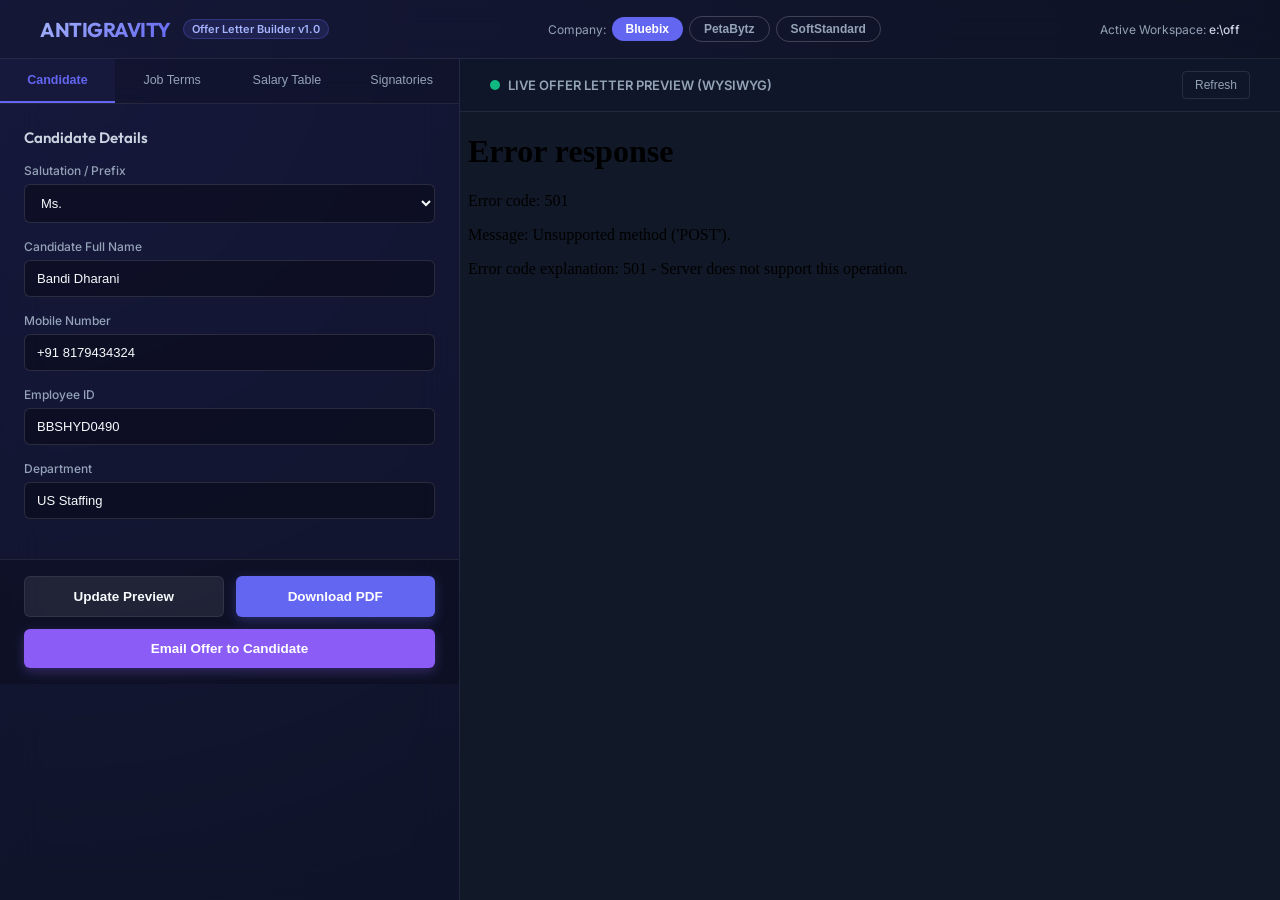
==== templates/index.html @ 95a258df "Initialize project and add Docker setup for WeasyPrint" ====
<!DOCTYPE html>
<html lang="en">
<head>
  <meta charset="UTF-8">
  <meta name="viewport" content="width=device-width, initial-scale=1.0">
  <title>Offer Letter Generator | HR Suite</title>
  <!-- Outfit and Inter Fonts -->
  <link rel="preconnect" href="https://fonts.googleapis.com">
  <link rel="preconnect" href="https://fonts.gstatic.com" crossorigin>
  <link href="https://fonts.googleapis.com/css2?family=Inter:wght@300;400;500;600;700&family=Outfit:wght@400;500;600;700;800&display=swap" rel="stylesheet">
  
  <style>
    :root {
      --bg-gradient: radial-gradient(circle at 0% 0%, #1e1b4b 0%, #090d16 100%);
      --glass-bg: rgba(15, 23, 42, 0.45);
      --glass-border: rgba(255, 255, 255, 0.08);
      --accent: #6366f1;
      --accent-hover: #4f46e5;
      --accent-success: #10b981;
      --text-main: #f8fafc;
      --text-muted: #94a3b8;
      --input-bg: rgba(0, 0, 0, 0.3);
      --input-border: rgba(255, 255, 255, 0.12);
      --input-focus: #818cf8;
    }

    * {
      margin: 0;
      padding: 0;
      box-sizing: border-box;
    }

    body {
      font-family: 'Inter', sans-serif;
      background: var(--bg-gradient);
      color: var(--text-main);
      min-height: 100vh;
      display: flex;
      flex-direction: column;
      overflow-x: hidden;
    }

    /* Scrollbar Styling */
    ::-webkit-scrollbar {
      width: 6px;
      height: 6px;
    }
    ::-webkit-scrollbar-track {
      background: rgba(0, 0, 0, 0.2);
    }
    ::-webkit-scrollbar-thumb {
      background: rgba(255, 255, 255, 0.1);
      border-radius: 4px;
    }
    ::-webkit-scrollbar-thumb:hover {
      background: rgba(255, 255, 255, 0.2);
    }

    header {
      background: rgba(15, 23, 42, 0.6);
      backdrop-filter: blur(12px);
      border-bottom: 1px solid var(--glass-border);
      padding: 16px 40px;
      display: flex;
      justify-content: space-between;
      align-items: center;
      z-index: 10;
    }

    .logo-container {
      display: flex;
      align-items: center;
      gap: 12px;
    }

    .app-title {
      font-family: 'Outfit', sans-serif;
      font-size: 20px;
      font-weight: 700;
      letter-spacing: -0.5px;
      background: linear-gradient(135deg, #a5b4fc 0%, #6366f1 100%);
      -webkit-background-clip: text;
      -webkit-text-fill-color: transparent;
    }

    .badge {
      background: rgba(99, 102, 241, 0.15);
      border: 1px solid rgba(99, 102, 241, 0.3);
      color: #a5b4fc;
      padding: 2px 8px;
      border-radius: 9999px;
      font-size: 11px;
      font-weight: 600;
    }

    .workspace {
      flex: 1;
      display: grid;
      grid-template-columns: 460px 1fr;
      height: calc(100vh - 65px);
      overflow: hidden;
    }

    /* Sidebar controls */
    .sidebar {
      background: var(--glass-bg);
      backdrop-filter: blur(20px);
      border-right: 1px solid var(--glass-border);
      display: flex;
      flex-direction: column;
      height: 100%;
      overflow: hidden;
    }

    .tabs-header {
      display: flex;
      border-bottom: 1px solid var(--glass-border);
      background: rgba(0, 0, 0, 0.15);
    }

    .tab-btn {
      flex: 1;
      background: transparent;
      border: none;
      color: var(--text-muted);
      padding: 14px 8px;
      font-size: 12.5px;
      font-weight: 500;
      cursor: pointer;
      transition: all 0.2s ease;
      text-align: center;
      border-bottom: 2px solid transparent;
    }

    .tab-btn:hover {
      color: var(--text-main);
      background: rgba(255, 255, 255, 0.02);
    }

    .tab-btn.active {
      color: var(--accent);
      border-bottom-color: var(--accent);
      font-weight: 600;
      background: rgba(99, 102, 241, 0.05);
    }

    .form-container {
      flex: 1;
      overflow-y: auto;
      padding: 24px;
    }

    .tab-pane {
      display: none;
      animation: fadeIn 0.3s ease;
    }

    .tab-pane.active {
      display: block;
    }

    @keyframes fadeIn {
      from { opacity: 0; transform: translateY(4px); }
      to { opacity: 1; transform: translateY(0); }
    }

    .form-section-title {
      font-family: 'Outfit', sans-serif;
      font-size: 15px;
      font-weight: 600;
      margin-bottom: 16px;
      color: #cbd5e1;
      display: flex;
      justify-content: space-between;
      align-items: center;
    }

    .grid-2 {
      display: grid;
      grid-template-columns: 1fr 1fr;
      gap: 16px;
    }

    .form-group {
      margin-bottom: 16px;
    }

    .form-group.full-width {
      grid-column: span 2;
    }

    label {
      display: block;
      font-size: 12px;
      font-weight: 500;
      color: var(--text-muted);
      margin-bottom: 6px;
    }

    input[type="text"],
    input[type="number"],
    input[type="date"],
    select,
    textarea {
      width: 100%;
      background: var(--input-bg);
      border: 1px solid var(--input-border);
      border-radius: 6px;
      color: var(--text-main);
      padding: 10px 12px;
      font-size: 13px;
      outline: none;
      transition: all 0.2s ease;
    }

    input:focus,
    select:focus,
    textarea:focus {
      border-color: var(--input-focus);
      box-shadow: 0 0 0 3px rgba(99, 102, 241, 0.2);
    }

    input[readonly],
    select[readonly] {
      opacity: 0.6;
      cursor: not-allowed;
      background: rgba(0, 0, 0, 0.45);
    }

    /* Switch toggle styles */
    .switch-container {
      display: flex;
      align-items: center;
      gap: 8px;
      cursor: pointer;
    }

    .switch {
      position: relative;
      display: inline-block;
      width: 38px;
      height: 20px;
    }

    .switch input {
      opacity: 0;
      width: 0;
      height: 0;
    }

    .slider {
      position: absolute;
      cursor: pointer;
      top: 0; left: 0; right: 0; bottom: 0;
      background-color: rgba(255, 255, 255, 0.15);
      transition: .4s;
      border-radius: 34px;
    }

    .slider:before {
      position: absolute;
      content: "";
      height: 14px;
      width: 14px;
      left: 3px;
      bottom: 3px;
      background-color: white;
      transition: .4s;
      border-radius: 50%;
    }

    input:checked + .slider {
      background-color: var(--accent);
    }

    input:checked + .slider:before {
      transform: translateX(18px);
    }

    .switch-label {
      font-size: 12px;
      font-weight: 500;
      color: var(--text-muted);
    }

    /* File upload design */
    .file-input-wrapper {
      position: relative;
      margin-top: 4px;
    }

    .file-input-label {
      display: flex;
      align-items: center;
      justify-content: center;
      gap: 8px;
      background: rgba(255, 255, 255, 0.05);
      border: 1px dashed var(--input-border);
      border-radius: 6px;
      padding: 10px;
      font-size: 12px;
      color: var(--text-muted);
      cursor: pointer;
      transition: all 0.2s ease;
    }

    .file-input-label:hover {
      background: rgba(255, 255, 255, 0.08);
      color: var(--text-main);
    }

    .file-input-wrapper input[type="file"] {
      position: absolute;
      left: 0;
      top: 0;
      opacity: 0;
      width: 100%;
      height: 100%;
      cursor: pointer;
    }

    /* Sidebar Footer Action Panel */
    .sidebar-actions {
      border-top: 1px solid var(--glass-border);
      padding: 16px 24px;
      background: rgba(0, 0, 0, 0.2);
      display: grid;
      grid-template-columns: 1fr 1fr;
      gap: 12px;
    }

    .btn {
      display: inline-flex;
      align-items: center;
      justify-content: center;
      gap: 8px;
      font-size: 13.5px;
      font-weight: 600;
      padding: 12px 16px;
      border-radius: 6px;
      border: none;
      cursor: pointer;
      transition: all 0.2s ease;
      width: 100%;
    }

    .btn-primary {
      background: var(--accent);
      color: #ffffff;
      box-shadow: 0 4px 12px rgba(99, 102, 241, 0.3);
    }

    .btn-primary:hover {
      background: var(--accent-hover);
    }

    .btn-secondary {
      background: rgba(255, 255, 255, 0.08);
      border: 1px solid var(--glass-border);
      color: var(--text-main);
    }

    .btn-secondary:hover {
      background: rgba(255, 255, 255, 0.15);
    }

    .btn-full {
      grid-column: span 2;
    }

    /* Preview Panel */
    .preview-panel {
      display: flex;
      flex-direction: column;
      height: 100%;
      background: #0f172a;
    }

    .preview-toolbar {
      background: rgba(15, 23, 42, 0.8);
      backdrop-filter: blur(8px);
      border-bottom: 1px solid var(--glass-border);
      padding: 12px 30px;
      display: flex;
      justify-content: space-between;
      align-items: center;
    }

    .toolbar-title {
      font-size: 13px;
      font-weight: 600;
      color: var(--text-muted);
      display: flex;
      align-items: center;
      gap: 8px;
    }

    .toolbar-actions {
      display: flex;
      gap: 12px;
    }

    .toolbar-btn {
      background: transparent;
      border: 1px solid rgba(255, 255, 255, 0.1);
      color: var(--text-muted);
      padding: 6px 12px;
      border-radius: 4px;
      font-size: 12px;
      cursor: pointer;
      transition: all 0.2s ease;
      display: inline-flex;
      align-items: center;
      gap: 6px;
    }

    .toolbar-btn:hover {
      color: var(--text-main);
      border-color: rgba(255, 255, 255, 0.25);
      background: rgba(255, 255, 255, 0.03);
    }

    .preview-iframe-container {
      flex: 1;
      position: relative;
      background: #111827;
      overflow: hidden;
    }

    #preview-iframe {
      width: 100%;
      height: 100%;
      border: none;
    }

    /* Modal styles */
    .modal {
      position: fixed;
      top: 0; left: 0; right: 0; bottom: 0;
      background: rgba(0, 0, 0, 0.7);
      backdrop-filter: blur(8px);
      display: flex;
      align-items: center;
      justify-content: center;
      z-index: 100;
      opacity: 0;
      pointer-events: none;
      transition: all 0.3s ease;
    }

    .modal.active {
      opacity: 1;
      pointer-events: auto;
    }

    .modal-card {
      background: #1e293b;
      border: 1px solid var(--glass-border);
      border-radius: 12px;
      width: 440px;
      padding: 28px;
      box-shadow: 0 20px 40px rgba(0,0,0,0.5);
      transform: scale(0.9);
      transition: all 0.3s ease;
    }

    .modal.active .modal-card {
      transform: scale(1);
    }

    .modal-title {
      font-family: 'Outfit', sans-serif;
      font-size: 18px;
      font-weight: 700;
      margin-bottom: 8px;
    }

    .modal-desc {
      font-size: 13px;
      color: var(--text-muted);
      margin-bottom: 20px;
      line-height: 1.4;
    }

    .modal-btn-row {
      display: flex;
      justify-content: flex-end;
      gap: 12px;
      margin-top: 24px;
    }

    .spinner {
      border: 2px solid rgba(255,255,255,0.1);
      border-top-color: var(--accent);
      border-radius: 50%;
      width: 16px;
      height: 16px;
      animation: spin 0.8s linear infinite;
      display: inline-block;
    }

    @keyframes spin {
      to { transform: rotate(360deg); }
    }
  </style>
</head>
<body>

  <header>
    <div class="logo-container">
      <span class="app-title">ANTIGRAVITY</span>
      <span class="badge">Offer Letter Builder v1.0</span>
    </div>
    <!-- Company Switcher -->
    <div style="display:flex; align-items:center; gap:6px;">
      <span style="font-size:12px; color:var(--text-muted);">Company:</span>
      <button id="btn-bluebix" onclick="switchCompany('bluebix')" style="font-size:12px; font-weight:600; padding:5px 14px; border-radius:20px; border:none; cursor:pointer; background:var(--accent); color:#fff;">Bluebix</button>
      <button id="btn-petabytz" onclick="switchCompany('petabytz')" style="font-size:12px; font-weight:600; padding:5px 14px; border-radius:20px; border:1px solid rgba(255,255,255,0.2); cursor:pointer; background:transparent; color:var(--text-muted);">PetaBytz</button>
      <button id="btn-softstandard" onclick="switchCompany('softstandard')" style="font-size:12px; font-weight:600; padding:5px 14px; border-radius:20px; border:1px solid rgba(255,255,255,0.2); cursor:pointer; background:transparent; color:var(--text-muted);">SoftStandard</button>
    </div>
    <div style="font-size: 12px; color: var(--text-muted);">
      Active Workspace: <span style="color: #cbd5e1; font-weight: 500;">e:\off</span>
    </div>
  </header>

  <div class="workspace">
    
    <!-- Sidebar -->
    <div class="sidebar">
      <div class="tabs-header">
        <button class="tab-btn active" onclick="switchTab('tab-candidate')">Candidate</button>
        <button class="tab-btn" onclick="switchTab('tab-terms')">Job Terms</button>
        <button class="tab-btn" onclick="switchTab('tab-salary')">Salary Table</button>
        <button class="tab-btn" onclick="switchTab('tab-sign')">Signatories</button>
      </div>

      <!-- Hidden Form for Preview generation -->
      <form id="offer-form" action="/preview" method="POST" target="preview-iframe" enctype="multipart/form-data">
        <!-- Hidden: which company template to use -->
        <input type="hidden" id="company_template" name="company_template" value="bluebix">
        
        <div class="form-container">
          
          <!-- TAB 1: CANDIDATE -->
          <div class="tab-pane active" id="tab-candidate">
            <h3 class="form-section-title">Candidate Details</h3>
            <div class="form-group">
              <label for="candidate_prefix">Salutation / Prefix</label>
              <select id="candidate_prefix" name="candidate_prefix">
                <option value="Ms.">Ms.</option>
                <option value="MR.">MR.</option>
                <option value="Mrs.">Mrs.</option>
                <option value="Dr.">Dr.</option>
              </select>
            </div>
            <div class="form-group">
              <label for="candidate_name">Candidate Full Name</label>
              <input type="text" id="candidate_name" name="candidate_name" value="Bandi Dharani" required>
            </div>
            <div class="form-group">
              <label for="mobile_number">Mobile Number</label>
              <input type="text" id="mobile_number" name="mobile_number" value="+91 8179434324" required>
            </div>
            <div class="form-group">
              <label for="employee_id">Employee ID</label>
              <input type="text" id="employee_id" name="employee_id" value="BBSHYD0490" required>
            </div>
            <div class="form-group">
              <label for="department">Department</label>
              <input type="text" id="department" name="department" value="US Staffing" required>
            </div>
          </div>

          <!-- TAB 2: TERMS -->
          <div class="tab-pane" id="tab-terms">
            <h3 class="form-section-title">Job & Offer Terms</h3>
            <div class="grid-2">
              <div class="form-group">
                <label for="offer_date">Offer Letter Date</label>
                <input type="text" id="offer_date" name="offer_date" value="26 February 2026">
              </div>
              <div class="form-group">
                <label for="joining_date">Date of Joining (DOJ)</label>
                <input type="text" id="joining_date" name="joining_date" value="16-02-2026">
              </div>
            </div>
            <div class="form-group">
              <label for="company_name">Company Entity Name</label>
              <input type="text" id="company_name" name="company_name" value="BLUEBIX SOLUTIONS INC">
            </div>
            <div class="form-group">
              <label for="job_title">Designation / Job Title</label>
              <input type="text" id="job_title" name="job_title" value="Recruiter">
            </div>
            <div class="grid-2">
              <div class="form-group">
                <label for="reporting_time">Reporting Time</label>
                <input type="text" id="reporting_time" name="reporting_time" value="6:00 PM">
              </div>
              <div class="form-group">
                <label for="probation_period">Probation Period</label>
                <input type="text" id="probation_period" name="probation_period" value="three months (3)">
              </div>
            </div>
            <div class="form-group">
              <label for="reporting_manager">Reporting Manager</label>
              <input type="text" id="reporting_manager" name="reporting_manager" value="David Felix (Operations Manager)">
            </div>
            <div class="form-group">
              <label for="work_shift">Working Shift</label>
              <input type="text" id="work_shift" name="work_shift" value="6:30 PM to 3:30 AM IST">
            </div>
            <div class="grid-2">
              <div class="form-group">
                <label for="probation_notice_period">Probation Notice</label>
                <input type="text" id="probation_notice_period" name="probation_notice_period" value="15 days">
              </div>
              <div class="form-group">
                <label for="notice_period">Regular Notice Period</label>
                <input type="text" id="notice_period" name="notice_period" value="30 days">
              </div>
            </div>
          </div>

          <!-- TAB 3: SALARY -->
          <div class="tab-pane" id="tab-salary">
            <div class="form-section-title">
              <span>Salary Breakdown</span>
              <label class="switch-container">
                <div class="switch">
                  <input type="checkbox" id="auto_calc" checked>
                  <span class="slider"></span>
                </div>
                <span class="switch-label">Auto Calculate</span>
              </label>
            </div>
            
            <div class="grid-2">
              <div class="form-group">
                <label for="annual_ctc_input">Annual CTC (INR)</label>
                <input type="text" id="annual_ctc_input" value="3,60,000" oninput="handleCTCChange(this)">
                <input type="hidden" id="annual_ctc" name="annual_ctc" value="3,60,000">
              </div>
              <div class="form-group">
                <label for="annual_ctc_words">CTC in Words</label>
                <input type="text" id="annual_ctc_words" name="annual_ctc_words" value="Three Lakhs Sixty Thousand Indian Rupees">
              </div>
            </div>

            <!-- Detailed component fields -->
            <div class="grid-2" style="border-top: 1px solid rgba(255,255,255,0.05); padding-top: 12px;">
              <div class="form-group">
                <label>Basic (Monthly)</label>
                <input type="text" id="basic_monthly" name="basic_monthly" value="15,000" class="calc-field">
              </div>
              <div class="form-group">
                <label>Basic (Annual)</label>
                <input type="text" id="basic_annual" name="basic_annual" value="1,80,000" class="calc-field">
              </div>
            </div>

            <div class="grid-2">
              <div class="form-group">
                <label>HRA (Monthly)</label>
                <input type="text" id="hra_monthly" name="hra_monthly" value="6,000" class="calc-field">
              </div>
              <div class="form-group">
                <label>HRA (Annual)</label>
                <input type="text" id="hra_annual" name="hra_annual" value="72,000" class="calc-field">
              </div>
            </div>

            <div class="grid-2">
              <div class="form-group">
                <label>Conveyance (Monthly)</label>
                <input type="text" id="conveyance_monthly" name="conveyance_monthly" value="6,000" class="calc-field">
              </div>
              <div class="form-group">
                <label>Conveyance (Annual)</label>
                <input type="text" id="conveyance_annual" name="conveyance_annual" value="72,000" class="calc-field">
              </div>
            </div>

            <div class="grid-2">
              <div class="form-group">
                <label>Special Allowance (Monthly)</label>
                <input type="text" id="special_allowance_monthly" name="special_allowance_monthly" value="3,000" class="calc-field">
              </div>
              <div class="form-group">
                <label>Special Allowance (Annual)</label>
                <input type="text" id="special_allowance_annual" name="special_allowance_annual" value="36,000" class="calc-field">
              </div>
            </div>

            <div class="grid-2" style="border-top: 1px solid rgba(255,255,255,0.05); padding-top: 12px;">
              <div class="form-group">
                <label class="bold">Gross Salary (Monthly)</label>
                <input type="text" id="gross_monthly" name="gross_monthly" value="30,000" class="calc-field">
              </div>
              <div class="form-group">
                <label class="bold">Gross Salary (Annual)</label>
                <input type="text" id="gross_annual" name="gross_annual" value="3,60,000" class="calc-field">
              </div>
            </div>

            <div class="grid-2">
              <div class="form-group">
                <label>Employer PF (Monthly)</label>
                <input type="text" id="employer_pf_monthly" name="employer_pf_monthly" value="0.00" class="calc-field">
              </div>
              <div class="form-group">
                <label>Employer PF (Annual)</label>
                <input type="text" id="employer_pf_annual" name="employer_pf_annual" value="0" class="calc-field">
              </div>
            </div>

            <div class="grid-2">
              <div class="form-group">
                <label>Total A (Monthly)</label>
                <input type="text" id="total_a_monthly" name="total_a_monthly" value="0" class="calc-field">
              </div>
              <div class="form-group">
                <label>Total A (Annual)</label>
                <input type="text" id="total_a_annual" name="total_a_annual" value="0" class="calc-field">
              </div>
            </div>

            <div class="grid-2" style="border-top: 1px solid rgba(255,255,255,0.05); padding-top: 12px;">
              <div class="form-group">
                <label class="bold">CTC Monthly</label>
                <input type="text" id="ctc_monthly" name="ctc_monthly" value="30,000" class="calc-field">
              </div>
              <div class="form-group">
                <label class="bold">CTC Annual</label>
                <input type="text" id="ctc_annual" name="ctc_annual" value="3,60,000" class="calc-field">
              </div>
            </div>

            <div class="grid-2" style="border-top: 1px solid rgba(255,255,255,0.05); padding-top: 12px;">
              <div class="form-group">
                <label>Employee PF (Monthly)</label>
                <input type="text" id="employee_pf_monthly" name="employee_pf_monthly" value="0.00">
              </div>
              <div class="form-group">
                <label>Employee PF (Annual)</label>
                <input type="text" id="employee_pf_annual" name="employee_pf_annual" value="0" class="calc-field">
              </div>
            </div>

            <div class="grid-2">
              <div class="form-group">
                <label>Professional Tax (Monthly)</label>
                <input type="text" id="professional_tax_monthly" name="professional_tax_monthly" value="200">
              </div>
              <div class="form-group">
                <label>Professional Tax (Annual)</label>
                <input type="text" id="professional_tax_annual" name="professional_tax_annual" value="2,400" class="calc-field">
              </div>
            </div>

            <div class="grid-2">
              <div class="form-group">
                <label>Total B (Monthly)</label>
                <input type="text" id="total_b_monthly" name="total_b_monthly" value="2000" class="calc-field">
              </div>
              <div class="form-group">
                <label>Total B (Annual)</label>
                <input type="text" id="total_b_annual" name="total_b_annual" value="24,000" class="calc-field">
              </div>
            </div>

            <div class="grid-2" style="border-top: 1px solid rgba(255,255,255,0.05); padding-top: 12px;">
              <div class="form-group">
                <label>Total Deductions (Monthly)</label>
                <input type="text" id="total_deductions_monthly" name="total_deductions_monthly" value="2,000" class="calc-field">
              </div>
              <div class="form-group">
                <label>Total Deductions (Annual)</label>
                <input type="text" id="total_deductions_annual" name="total_deductions_annual" value="24000" class="calc-field">
              </div>
            </div>

            <div class="grid-2" style="border-top: 1px solid rgba(255,255,255,0.05); padding-top: 12px;">
              <div class="form-group">
                <label class="bold">Net Salary (Monthly)</label>
                <input type="text" id="net_salary_monthly" name="net_salary_monthly" value="28,000" class="calc-field">
              </div>
              <div class="form-group">
                <label class="bold">Net Salary (Annual)</label>
                <input type="text" id="net_salary_annual" name="net_salary_annual" value="3,36,000" class="calc-field">
              </div>
            </div>

          </div>

          <!-- TAB 4: SIGNATORIES -->
          <div class="tab-pane" id="tab-sign">
            <h3 class="form-section-title">Authorized Signatories</h3>
            
            <div class="form-group">
              <label for="ceo_name">CEO / Founder Name</label>
              <input type="text" id="ceo_name" name="ceo_name" value="Sanjay Kumar">
            </div>
            
            <div class="form-group">
              <label>CEO Signature Image</label>
              <div class="file-input-wrapper">
                <div class="file-input-label" id="label-sig-ceo">
                  <span>Upload Custom Signature (PNG)</span>
                </div>
                <input type="file" name="sig_ceo_upload" id="sig_ceo_upload" accept="image/png" onchange="updateFileName(this, 'label-sig-ceo')">
              </div>
              <input type="hidden" name="sig_ceo_path" value="static/images/sig_ceo.png">
            </div>

            <div style="height: 16px;"></div>

            <div class="form-group">
              <label for="hr_name">HR Manager Name</label>
              <input type="text" id="hr_name" name="hr_name" value="Askani David Raj">
            </div>
            
            <div class="form-group">
              <label>HR Signature Image</label>
              <div class="file-input-wrapper">
                <div class="file-input-label" id="label-sig-hr">
                  <span>Upload Custom Signature (PNG)</span>
                </div>
                <input type="file" name="sig_hr_upload" id="sig_hr_upload" accept="image/png" onchange="updateFileName(this, 'label-sig-hr')">
              </div>
              <input type="hidden" name="sig_hr_path" value="static/images/sig_hr.png">
            </div>
          </div>

          <!-- ========== PETABYTZ PANES (hidden by default) ========== -->

          <!-- PBT TAB 1: CANDIDATE -->
          <div class="tab-pane" id="pbt-tab-candidate" style="display:none;">
            <h3 class="form-section-title">Candidate Details</h3>
            <div class="form-group">
              <label for="pbt_candidate_name">Candidate Full Name</label>
              <input type="text" id="pbt_candidate_name" name="pbt_candidate_name" value="Gampa Usha">
            </div>
            <div class="form-group">
              <label for="pbt_mobile_number">Mobile Number</label>
              <input type="text" id="pbt_mobile_number" name="pbt_mobile_number" value="8008809895">
            </div>
            <div class="form-group">
              <label for="pbt_candidate_location">Location</label>
              <input type="text" id="pbt_candidate_location" name="pbt_candidate_location" value="Hyderabad, Telangana">
            </div>
            <div class="form-group">
              <label for="pbt_employee_id">Employee ID</label>
              <input type="text" id="pbt_employee_id" name="pbt_employee_id" value="PBTHYD0302">
            </div>
            <div class="form-group">
              <label for="pbt_department">Department</label>
              <input type="text" id="pbt_department" name="pbt_department" value="Sales &amp; Marketing">
            </div>
          </div>

          <!-- PBT TAB 2: TERMS -->
          <div class="tab-pane" id="pbt-tab-terms" style="display:none;">
            <h3 class="form-section-title">Job &amp; Offer Terms</h3>
            <div class="grid-2">
              <div class="form-group">
                <label for="pbt_offer_date">Offer Letter Date</label>
                <input type="text" id="pbt_offer_date" name="pbt_offer_date" value="28-October-2025">
              </div>
              <div class="form-group">
                <label for="pbt_joining_date">Date of Joining</label>
                <input type="text" id="pbt_joining_date" name="pbt_joining_date" value="Wednesday, 06th October 2025">
              </div>
            </div>
            <div class="form-group">
              <label for="pbt_job_title">Designation / Job Title</label>
              <input type="text" id="pbt_job_title" name="pbt_job_title" value="Business Development Executive- IT Sales">
            </div>
            <div class="form-group">
              <label for="pbt_work_shift">Working Shift Hours</label>
              <input type="text" id="pbt_work_shift" name="pbt_work_shift" value="09:00 AM to 06:00 PM">
            </div>
            <div class="grid-2">
              <div class="form-group">
                <label for="pbt_probation_period">Probation Period</label>
                <input type="text" id="pbt_probation_period" name="pbt_probation_period" value="three months">
              </div>
              <div class="form-group">
                <label for="pbt_notice_period">Notice Period</label>
                <input type="text" id="pbt_notice_period" name="pbt_notice_period" value="two months">
              </div>
            </div>
          </div>

          <!-- PBT TAB 3: SALARY -->
          <div class="tab-pane" id="pbt-tab-salary" style="display:none;">
            <div class="form-section-title">
              <span>Salary Breakdown</span>
              <label class="switch-container">
                <div class="switch">
                  <input type="checkbox" id="pbt_auto_calc" checked>
                  <span class="slider"></span>
                </div>
                <span class="switch-label">Auto Calculate</span>
              </label>
            </div>
            <div class="grid-2">
              <div class="form-group">
                <label for="pbt_annual_ctc_input">Annual CTC (INR)</label>
                <input type="text" id="pbt_annual_ctc_input" value="2,40,000" oninput="handlePbtCTCChange(this)">
                <input type="hidden" id="pbt_annual_ctc" name="pbt_annual_ctc" value="2,40,000">
              </div>
              <div class="form-group">
                <label for="pbt_annual_ctc_words">CTC in Words</label>
                <input type="text" id="pbt_annual_ctc_words" name="pbt_annual_ctc_words" value="Two Lakh Forty Thousand Rupees Only">
              </div>
            </div>
            <div class="grid-2" style="border-top:1px solid rgba(255,255,255,0.05); padding-top:12px;">
              <div class="form-group"><label>Basic (Monthly)</label><input type="text" id="pbt_basic_monthly" name="pbt_basic_monthly" value="10,000" class="pbt-calc-field"></div>
              <div class="form-group"><label>Basic (Annual)</label><input type="text" id="pbt_basic_annual" name="pbt_basic_annual" value="1,20,000" class="pbt-calc-field"></div>
            </div>
            <div class="grid-2">
              <div class="form-group"><label>HRA (Monthly)</label><input type="text" id="pbt_hra_monthly" name="pbt_hra_monthly" value="4,000" class="pbt-calc-field"></div>
              <div class="form-group"><label>HRA (Annual)</label><input type="text" id="pbt_hra_annual" name="pbt_hra_annual" value="48,000" class="pbt-calc-field"></div>
            </div>
            <div class="grid-2">
              <div class="form-group"><label>LTA (Monthly)</label><input type="text" id="pbt_lta_monthly" name="pbt_lta_monthly" value="2,000" class="pbt-calc-field"></div>
              <div class="form-group"><label>LTA (Annual)</label><input type="text" id="pbt_lta_annual" name="pbt_lta_annual" value="24,000" class="pbt-calc-field"></div>
            </div>
            <div class="grid-2">
              <div class="form-group"><label>Other Allowance (Monthly)</label><input type="text" id="pbt_other_allowance_monthly" name="pbt_other_allowance_monthly" value="4,000" class="pbt-calc-field"></div>
              <div class="form-group"><label>Other Allowance (Annual)</label><input type="text" id="pbt_other_allowance_annual" name="pbt_other_allowance_annual" value="48,000" class="pbt-calc-field"></div>
            </div>
            <div class="grid-2" style="border-top:1px solid rgba(255,255,255,0.05); padding-top:12px;">
              <div class="form-group"><label>Gross Salary (Monthly)</label><input type="text" id="pbt_gross_monthly" name="pbt_gross_monthly" value="20,000" class="pbt-calc-field"></div>
              <div class="form-group"><label>Gross Salary (Annual)</label><input type="text" id="pbt_gross_annual" name="pbt_gross_annual" value="2,40,000" class="pbt-calc-field"></div>
            </div>
            <div class="grid-2">
              <div class="form-group"><label>Employer PF (Monthly)</label><input type="text" id="pbt_employer_pf_monthly" name="pbt_employer_pf_monthly" value="0" class="pbt-calc-field"></div>
              <div class="form-group"><label>Employer PF (Annual)</label><input type="text" id="pbt_employer_pf_annual" name="pbt_employer_pf_annual" value="0" class="pbt-calc-field"></div>
            </div>
            <div class="grid-2">
              <div class="form-group"><label>Total A (Monthly)</label><input type="text" id="pbt_total_a_monthly" name="pbt_total_a_monthly" value="0" class="pbt-calc-field"></div>
              <div class="form-group"><label>Total A (Annual)</label><input type="text" id="pbt_total_a_annual" name="pbt_total_a_annual" value="0" class="pbt-calc-field"></div>
            </div>
            <div class="grid-2" style="border-top:1px solid rgba(255,255,255,0.05); padding-top:12px;">
              <div class="form-group"><label>CTC Monthly</label><input type="text" id="pbt_ctc_monthly" name="pbt_ctc_monthly" value="20,000" class="pbt-calc-field"></div>
              <div class="form-group"><label>CTC Annual</label><input type="text" id="pbt_ctc_annual" name="pbt_ctc_annual" value="2,40,000" class="pbt-calc-field"></div>
            </div>
            <div class="grid-2" style="border-top:1px solid rgba(255,255,255,0.05); padding-top:12px;">
              <div class="form-group"><label>Employee PF (Monthly)</label><input type="text" id="pbt_employee_pf_monthly" name="pbt_employee_pf_monthly" value="0"></div>
              <div class="form-group"><label>Employee PF (Annual)</label><input type="text" id="pbt_employee_pf_annual" name="pbt_employee_pf_annual" value="0" class="pbt-calc-field"></div>
            </div>
            <div class="grid-2">
              <div class="form-group"><label>Professional Tax (Monthly)</label><input type="text" id="pbt_professional_tax_monthly" name="pbt_professional_tax_monthly" value="150"></div>
              <div class="form-group"><label>Professional Tax (Annual)</label><input type="text" id="pbt_professional_tax_annual" name="pbt_professional_tax_annual" value="1,800" class="pbt-calc-field"></div>
            </div>
            <div class="grid-2">
              <div class="form-group"><label>Total B (Monthly)</label><input type="text" id="pbt_total_b_monthly" name="pbt_total_b_monthly" value="150" class="pbt-calc-field"></div>
              <div class="form-group"><label>Total B (Annual)</label><input type="text" id="pbt_total_b_annual" name="pbt_total_b_annual" value="1,800" class="pbt-calc-field"></div>
            </div>
            <div class="grid-2" style="border-top:1px solid rgba(255,255,255,0.05); padding-top:12px;">
              <div class="form-group"><label>Total Deductions (Monthly)</label><input type="text" id="pbt_total_deductions_monthly" name="pbt_total_deductions_monthly" value="150" class="pbt-calc-field"></div>
              <div class="form-group"><label>Total Deductions (Annual)</label><input type="text" id="pbt_total_deductions_annual" name="pbt_total_deductions_annual" value="1,800" class="pbt-calc-field"></div>
            </div>
            <div class="grid-2" style="border-top:1px solid rgba(255,255,255,0.05); padding-top:12px;">
              <div class="form-group"><label>Net Salary (Monthly)</label><input type="text" id="pbt_net_salary_monthly" name="pbt_net_salary_monthly" value="19,850" class="pbt-calc-field"></div>
              <div class="form-group"><label>Net Salary (Annual)</label><input type="text" id="pbt_net_salary_annual" name="pbt_net_salary_annual" value="2,38,200" class="pbt-calc-field"></div>
            </div>
          </div>

          <!-- PBT TAB 4: SIGNATORIES -->
          <div class="tab-pane" id="pbt-tab-sign" style="display:none;">
            <h3 class="form-section-title">Authorized Signatory</h3>
            <div class="form-group">
              <label for="pbt_ceo_name">CEO / Founder Name</label>
              <input type="text" id="pbt_ceo_name" name="pbt_ceo_name" value="Sanjay Kumar">
            </div>
            <div class="form-group">
              <label>CEO Signature Image</label>
              <div class="file-input-wrapper">
                <div class="file-input-label" id="pbt-label-sig-ceo">
                  <span>Upload Custom Signature (PNG)</span>
                </div>
                <input type="file" name="pbt_sig_ceo_upload" id="pbt_sig_ceo_upload" accept="image/png" onchange="updateFileName(this, 'pbt-label-sig-ceo')">
              </div>
              <input type="hidden" name="pbt_sig_ceo_path" value="static/images/petabytz/img_44.png">
            </div>
          </div>

          <!-- ========== SOFTSTANDARD PANES (hidden by default) ========== -->

          <!-- SSS TAB 1: CANDIDATE -->
          <div class="tab-pane" id="sss-tab-candidate" style="display:none;">
            <h3 class="form-section-title">Candidate Details</h3>
            <div class="form-group">
              <label for="sss_candidate_prefix">Salutation / Prefix</label>
              <select id="sss_candidate_prefix" name="sss_candidate_prefix">
                <option value="MR.">MR.</option>
                <option value="Ms.">Ms.</option>
                <option value="Mrs.">Mrs.</option>
                <option value="Dr.">Dr.</option>
              </select>
            </div>
            <div class="form-group">
              <label for="sss_candidate_name">Candidate Full Name</label>
              <input type="text" id="sss_candidate_name" name="sss_candidate_name" value="Voona Sowmith">
            </div>
            <div class="form-group">
              <label for="sss_mobile_number">Mobile Number</label>
              <input type="text" id="sss_mobile_number" name="sss_mobile_number" value="+91 7095207926">
            </div>
            <div class="form-group">
              <label for="sss_employee_id">Employee ID</label>
              <input type="text" id="sss_employee_id" name="sss_employee_id" value="SSSHYD397">
            </div>
            <div class="form-group">
              <label for="sss_department">Department</label>
              <input type="text" id="sss_department" name="sss_department" value="US Immigration">
            </div>
          </div>

          <!-- SSS TAB 2: TERMS -->
          <div class="tab-pane" id="sss-tab-terms" style="display:none;">
            <h3 class="form-section-title">Job &amp; Offer Terms</h3>
            <div class="grid-2">
              <div class="form-group">
                <label for="sss_offer_date">Offer Letter Date</label>
                <input type="text" id="sss_offer_date" name="sss_offer_date" value="20 January 2025">
              </div>
              <div class="form-group">
                <label for="sss_joining_date">Date of Joining</label>
                <input type="text" id="sss_joining_date" name="sss_joining_date" value="02 January, 2025">
              </div>
            </div>
            <div class="form-group">
              <label for="sss_company_name">Company Entity Name</label>
              <input type="text" id="sss_company_name" name="sss_company_name" value="SOFTSTANDARD SOLUTIONS LLP">
            </div>
            <div class="form-group">
              <label for="sss_job_title">Designation / Job Title</label>
              <input type="text" id="sss_job_title" name="sss_job_title" value="US HR &amp; Immigration Specialist">
            </div>
            <div class="grid-2">
              <div class="form-group">
                <label for="sss_reporting_time">Reporting Time</label>
                <input type="text" id="sss_reporting_time" name="sss_reporting_time" value="7:00 PM">
              </div>
              <div class="form-group">
                <label for="sss_probation_period">Probation Period</label>
                <input type="text" id="sss_probation_period" name="sss_probation_period" value="three months (3)">
              </div>
            </div>
            <div class="form-group">
              <label for="sss_reporting_manager">Reporting Manager</label>
              <input type="text" id="sss_reporting_manager" name="sss_reporting_manager" value="Kodaskar Mysa (US Accounts Manager)">
            </div>
            <div class="form-group">
              <label for="sss_work_shift">Working Shift Hours</label>
              <input type="text" id="sss_work_shift" name="sss_work_shift" value="7:30 PM to 4:30 AM IST">
            </div>
            <div class="grid-2">
              <div class="form-group">
                <label for="sss_probation_notice_period">Probation Notice</label>
                <input type="text" id="sss_probation_notice_period" name="sss_probation_notice_period" value="15 days">
              </div>
              <div class="form-group">
                <label for="sss_notice_period">Notice Period</label>
                <input type="text" id="sss_notice_period" name="sss_notice_period" value="30 days">
              </div>
            </div>
          </div>

          <!-- SSS TAB 3: SALARY -->
          <div class="tab-pane" id="sss-tab-salary" style="display:none;">
            <div class="form-section-title">
              <span>Salary Breakdown</span>
              <label class="switch-container">
                <div class="switch">
                  <input type="checkbox" id="sss_auto_calc" checked>
                  <span class="slider"></span>
                </div>
                <span class="switch-label">Auto Calculate</span>
              </label>
            </div>
            <div class="grid-2">
              <div class="form-group">
                <label for="sss_annual_ctc_input">Annual CTC (INR)</label>
                <input type="text" id="sss_annual_ctc_input" value="3,50,000" oninput="handleSssCTCChange(this)">
                <input type="hidden" id="sss_annual_ctc" name="sss_annual_ctc" value="3,50,000">
              </div>
              <div class="form-group">
                <label for="sss_annual_ctc_words">CTC in Words</label>
                <input type="text" id="sss_annual_ctc_words" name="sss_annual_ctc_words" value="Three Lakhs Fifty Thousand Indian Rupees">
              </div>
            </div>
            
            <div class="grid-2" style="border-top:1px solid rgba(255,255,255,0.05); padding-top:12px;">
              <div class="form-group"><label>Basic (Monthly)</label><input type="text" id="sss_basic_monthly" name="sss_basic_monthly" value="14,583" class="sss-calc-field"></div>
              <div class="form-group"><label>Basic (Annual)</label><input type="text" id="sss_basic_annual" name="sss_basic_annual" value="1,75,000" class="sss-calc-field"></div>
            </div>
            <div class="grid-2">
              <div class="form-group"><label>HRA (Monthly)</label><input type="text" id="sss_hra_monthly" name="sss_hra_monthly" value="5,833" class="sss-calc-field"></div>
              <div class="form-group"><label>HRA (Annual)</label><input type="text" id="sss_hra_annual" name="sss_hra_annual" value="70,000" class="sss-calc-field"></div>
            </div>
            <div class="grid-2">
              <div class="form-group"><label>Conveyance (Monthly)</label><input type="text" id="sss_conveyance_monthly" name="sss_conveyance_monthly" value="5,833" class="sss-calc-field"></div>
              <div class="form-group"><label>Conveyance (Annual)</label><input type="text" id="sss_conveyance_annual" name="sss_conveyance_annual" value="70,000" class="sss-calc-field"></div>
            </div>
            <div class="grid-2">
              <div class="form-group"><label>Special Allowance (Monthly)</label><input type="text" id="sss_special_allowance_monthly" name="sss_special_allowance_monthly" value="2,918" class="sss-calc-field"></div>
              <div class="form-group"><label>Special Allowance (Annual)</label><input type="text" id="sss_special_allowance_annual" name="sss_special_allowance_annual" value="35,000" class="sss-calc-field"></div>
            </div>
            <div class="grid-2" style="border-top:1px solid rgba(255,255,255,0.05); padding-top:12px;">
              <div class="form-group"><label>Gross Salary (Monthly)</label><input type="text" id="sss_gross_monthly" name="sss_gross_monthly" value="29,167" class="sss-calc-field"></div>
              <div class="form-group"><label>Gross Salary (Annual)</label><input type="text" id="sss_gross_annual" name="sss_gross_annual" value="3,50,000" class="sss-calc-field"></div>
            </div>
            <div class="grid-2">
              <div class="form-group"><label>Employer PF (Monthly)</label><input type="text" id="sss_employer_pf_monthly" name="sss_employer_pf_monthly" value="0.00" class="sss-calc-field"></div>
              <div class="form-group"><label>Employer PF (Annual)</label><input type="text" id="sss_employer_pf_annual" name="sss_employer_pf_annual" value="0" class="sss-calc-field"></div>
            </div>
            <div class="grid-2">
              <div class="form-group"><label>Total A (Monthly)</label><input type="text" id="sss_total_a_monthly" name="sss_total_a_monthly" value="0" class="sss-calc-field"></div>
              <div class="form-group"><label>Total A (Annual)</label><input type="text" id="sss_total_a_annual" name="sss_total_a_annual" value="0" class="sss-calc-field"></div>
            </div>
            <div class="grid-2" style="border-top:1px solid rgba(255,255,255,0.05); padding-top:12px;">
              <div class="form-group"><label>CTC Monthly</label><input type="text" id="sss_ctc_monthly" name="sss_ctc_monthly" value="29,167" class="sss-calc-field"></div>
              <div class="form-group"><label>CTC Annual</label><input type="text" id="sss_ctc_annual" name="sss_ctc_annual" value="3,50,000" class="sss-calc-field"></div>
            </div>
            <div class="grid-2" style="border-top:1px solid rgba(255,255,255,0.05); padding-top:12px;">
              <div class="form-group"><label>Employee PF (Monthly)</label><input type="text" id="sss_employee_pf_monthly" name="sss_employee_pf_monthly" value="0.00"></div>
              <div class="form-group"><label>Employee PF (Annual)</label><input type="text" id="sss_employee_pf_annual" name="sss_employee_pf_annual" value="0" class="sss-calc-field"></div>
            </div>
            <div class="grid-2">
              <div class="form-group"><label>Professional Tax (Monthly)</label><input type="text" id="sss_professional_tax_monthly" name="sss_professional_tax_monthly" value="200"></div>
              <div class="form-group"><label>Professional Tax (Annual)</label><input type="text" id="sss_professional_tax_annual" name="sss_professional_tax_annual" value="2,400" class="sss-calc-field"></div>
            </div>
            <div class="grid-2">
              <div class="form-group"><label>Total B (Monthly)</label><input type="text" id="sss_total_b_monthly" name="sss_total_b_monthly" value="200" class="sss-calc-field"></div>
              <div class="form-group"><label>Total B (Annual)</label><input type="text" id="sss_total_b_annual" name="sss_total_b_annual" value="2,400" class="sss-calc-field"></div>
            </div>
            <div class="grid-2" style="border-top:1px solid rgba(255,255,255,0.05); padding-top:12px;">
              <div class="form-group"><label>Total Deductions (Monthly)</label><input type="text" id="sss_total_deductions_monthly" name="sss_total_deductions_monthly" value="200" class="sss-calc-field"></div>
              <div class="form-group"><label>Total Deductions (Annual)</label><input type="text" id="sss_total_deductions_annual" name="sss_total_deductions_annual" value="2,400" class="sss-calc-field"></div>
            </div>
            <div class="grid-2" style="border-top:1px solid rgba(255,255,255,0.05); padding-top:12px;">
              <div class="form-group"><label>Net Salary (Monthly)</label><input type="text" id="sss_net_salary_monthly" name="sss_net_salary_monthly" value="28,967" class="sss-calc-field"></div>
              <div class="form-group"><label>Net Salary (Annual)</label><input type="text" id="sss_net_salary_annual" name="sss_net_salary_annual" value="3,47,600" class="sss-calc-field"></div>
            </div>
          </div>

          <!-- SSS TAB 4: SIGNATORIES -->
          <div class="tab-pane" id="sss-tab-sign" style="display:none;">
            <h3 class="form-section-title">Authorized Signatories</h3>
            <div class="form-group">
              <label for="sss_ceo_name">CEO / Founder Name</label>
              <input type="text" id="sss_ceo_name" name="sss_ceo_name" value="Sanjay Kumar">
            </div>
            <div class="form-group">
              <label>CEO Signature Image</label>
              <div class="file-input-wrapper">
                <div class="file-input-label" id="sss-label-sig-ceo">
                  <span>Upload Custom Signature (PNG)</span>
                </div>
                <input type="file" name="sss_sig_ceo_upload" id="sss_sig_ceo_upload" accept="image/png" onchange="updateFileName(this, 'sss-label-sig-ceo')">
              </div>
              <input type="hidden" name="sss_sig_ceo_path" value="static/images/softstandard/sig_ceo.png">
            </div>

            <div style="height: 16px;"></div>

            <div class="form-group">
              <label for="sss_hr_name">HR Manager Name</label>
              <input type="text" id="sss_hr_name" name="sss_hr_name" value="Askani David Raj">
            </div>
            <div class="form-group">
              <label>HR Signature Image</label>
              <div class="file-input-wrapper">
                <div class="file-input-label" id="sss-label-sig-hr">
                  <span>Upload Custom Signature (PNG)</span>
                </div>
                <input type="file" name="sss_sig_hr_upload" id="sss_sig_hr_upload" accept="image/png" onchange="updateFileName(this, 'sss-label-sig-hr')">
              </div>
              <input type="hidden" name="sss_sig_hr_path" value="static/images/softstandard/sig_hr.png">
            </div>
          </div>
        </div>

        <!-- Sidebar footer action buttons -->
        <div class="sidebar-actions">
          <button type="button" class="btn btn-secondary" onclick="triggerSubmit()">Update Preview</button>
          <button type="button" class="btn btn-primary" onclick="submitToDownload()">Download PDF</button>
          <button type="button" class="btn btn-primary btn-full" style="background:#8b5cf6; box-shadow: 0 4px 12px rgba(139, 92, 246, 0.3);" onclick="openEmailModal()">Email Offer to Candidate</button>
        </div>

      </form>
    </div>

    <!-- Preview Panel -->
    <div class="preview-panel">
      <div class="preview-toolbar">
        <div class="toolbar-title">
          <span style="display:inline-block; width:10px; height:10px; border-radius:50%; background:#10b981; animation: pulse 1.5s infinite;"></span>
          LIVE OFFER LETTER PREVIEW (WYSIWYG)
        </div>
        <div class="toolbar-actions">
          <button class="toolbar-btn" onclick="triggerSubmit()">
            Refresh
          </button>
        </div>
      </div>
      <div class="preview-iframe-container">
        <!-- The Preview IFrame -->
        <iframe name="preview-iframe" id="preview-iframe"></iframe>
      </div>
    </div>

  </div>

  <!-- Email Modal -->
  <div class="modal" id="email-modal">
    <div class="modal-card">
      <h3 class="modal-title">Email Offer Letter</h3>
      <p class="modal-desc">This will compile the offer letter PDF with the current form values and send a mock email delivery simulation.</p>
      
      <div class="form-group">
        <label for="candidate_email">Candidate Email Address</label>
        <input type="text" id="candidate_email" placeholder="e.g. dharani.b@example.com" value="dharani.b@example.com">
      </div>
      
      <div id="email-status-msg" style="display:none; font-size:12.5px; margin: 12px 0; padding: 10px; border-radius: 6px;"></div>

      <div class="modal-btn-row">
        <button class="btn btn-secondary" style="width:auto; padding: 8px 16px;" onclick="closeEmailModal()">Cancel</button>
        <button class="btn btn-primary" style="width:auto; padding: 8px 16px; background:#8b5cf6;" id="send-email-btn" onclick="sendEmail()">
          Send Email
        </button>
      </div>
    </div>
  </div>

  <script>
    // Tab switching
    function switchTab(tabId) {
      document.querySelectorAll('.tab-btn').forEach(btn => btn.classList.remove('active'));
      document.querySelectorAll('.tab-pane').forEach(pane => {
        pane.classList.remove('active');
        pane.style.display = 'none';
      });
      
      const pane = document.getElementById(tabId);
      if (pane) {
        pane.classList.add('active');
        pane.style.display = 'block';
      }

      let targetSuffix = "";
      if (tabId.startsWith("pbt-tab-")) {
        targetSuffix = tabId.replace("pbt-tab-", "");
      } else if (tabId.startsWith("sss-tab-")) {
        targetSuffix = tabId.replace("sss-tab-", "");
      } else if (tabId.startsWith("tab-")) {
        targetSuffix = tabId.replace("tab-", "");
      }

      const tabs = ["candidate", "terms", "salary", "sign"];
      const index = tabs.indexOf(targetSuffix);
      const tabBtns = document.querySelectorAll('.tab-btn');
      if (index !== -1 && tabBtns[index]) {
        tabBtns[index].classList.add('active');
      }
    }

    function updateFileName(input, labelId) {
      const label = document.getElementById(labelId);
      if (input.files && input.files[0]) {
        label.innerHTML = `<span style="color:#f8fafc">Selected: ${input.files[0].name}</span>`;
        // Trigger preview refresh on change
        triggerSubmit();
      } else {
        label.innerText = 'Upload Custom Signature (PNG)';
      }
    }

    // Live preview submission
    function triggerSubmit() {
      const form = document.getElementById('offer-form');
      form.action = '/preview';
      form.target = 'preview-iframe';
      form.submit();
    }

    // Direct download submission
    function submitToDownload() {
      const form = document.getElementById('offer-form');
      form.action = '/generate';
      form.target = '_self';
      form.submit();
    }

    // Modal Control
    function openEmailModal() {
      document.getElementById('email-modal').classList.add('active');
      document.getElementById('email-status-msg').style.display = 'none';
      document.getElementById('send-email-btn').disabled = false;
      document.getElementById('send-email-btn').innerText = 'Send Email';
      
      // Set email and input default depending on active company
      let defaultEmail = "dharani.b@example.com";
      if (currentCompany === 'petabytz') {
        defaultEmail = "gampa.usha@example.com";
      } else if (currentCompany === 'softstandard') {
        defaultEmail = "voona.sowmith@example.com";
      }
      document.getElementById('candidate_email').value = defaultEmail;
    }

    function closeEmailModal() {
      document.getElementById('email-modal').classList.remove('active');
    }

    function sendEmail() {
      const email = document.getElementById('candidate_email').value;
      let name = document.getElementById('candidate_name').value;
      if (currentCompany === 'petabytz') {
        name = document.getElementById('pbt_candidate_name').value;
      } else if (currentCompany === 'softstandard') {
        name = document.getElementById('sss_candidate_name').value;
      }
      const statusMsg = document.getElementById('email-status-msg');
      const sendBtn = document.getElementById('send-email-btn');

      if (!email) {
        alert("Please enter a candidate email.");
        return;
      }

      sendBtn.disabled = true;
      sendBtn.innerHTML = '<span class="spinner"></span> Sending...';
      
      statusMsg.style.display = 'block';
      statusMsg.style.background = 'rgba(255,255,255,0.05)';
      statusMsg.style.color = '#e2e8f0';
      statusMsg.innerText = 'Compiling PDF offer letter and establishing secure link...';

      // Gather form data
      const formData = new FormData(document.getElementById('offer-form'));
      formData.append('email', email);

      fetch('/email', {
        method: 'POST',
        body: formData
      })
      .then(response => response.json())
      .then(data => {
        if (data.status === 'success') {
          statusMsg.style.background = 'rgba(16, 185, 129, 0.15)';
          statusMsg.style.border = '1px solid rgba(16, 185, 129, 0.3)';
          statusMsg.style.color = '#34d399';
          statusMsg.innerText = data.message;
          sendBtn.innerText = 'Sent ✓';
          setTimeout(() => {
            closeEmailModal();
          }, 2000);
        } else {
          throw new Error(data.message || 'Unknown error');
        }
      })
      .catch(err => {
        statusMsg.style.background = 'rgba(239, 68, 68, 0.15)';
        statusMsg.style.border = '1px solid rgba(239, 68, 68, 0.3)';
        statusMsg.style.color = '#f87171';
        statusMsg.innerText = 'Failed: ' + err.message;
        sendBtn.disabled = false;
        sendBtn.innerText = 'Retry';
      });
    }

    // --- Dynamic Salary Calculations & Indian Currency Formatter ---
    function cleanNumber(val) {
      if (!val) return 0;
      return parseFloat(val.toString().replace(/,/g, '')) || 0;
    }

    function formatIndianCurrency(num) {
      const parts = num.toFixed(2).split('.');
      let integer = parts[0];
      const decimal = parts[1];
      
      // Remove leading zeros
      integer = integer.replace(/^0+/, '');
      if (integer === '') integer = '0';
      
      let lastThree = integer.substring(integer.length - 3);
      const otherParts = integer.substring(0, integer.length - 3);
      if (otherParts !== '') {
        lastThree = ',' + lastThree;
      }
      const formattedInteger = otherParts.replace(/\B(?=(\d{2})+(?!\d))/g, ",") + lastThree;
      
      // Check if it has a decimal that is nonzero, otherwise display integer or as requested
      if (decimal === '00') {
        return formattedInteger;
      }
      return formattedInteger + '.' + decimal;
    }

    function convertNumberToWords(num) {
      const a = ['', 'One ', 'Two ', 'Three ', 'Four ', 'Five ', 'Six ', 'Seven ', 'Eight ', 'Nine ', 'Ten ', 'Eleven ', 'Twelve ', 'Thirteen ', 'Fourteen ', 'Fifteen ', 'Sixteen ', 'Seventeen ', 'Eighteen ', 'Nineteen '];
      const b = ['', '', 'Twenty', 'Thirty', 'Forty', 'Fifty', 'Sixty', 'Seventy', 'Eighty', 'Ninety'];
      
      let numVal = Math.floor(cleanNumber(num));
      if (numVal === 0) return 'Zero Indian Rupees';
      
      function numToWords(n, suffix) {
        let str = '';
        if (n > 19) {
          str += b[Math.floor(n / 10)] + ' ' + a[n % 10];
        } else {
          str += a[n];
        }
        if (n) {
          str += suffix;
        }
        return str;
      }
      
      let words = '';
      words += numToWords(Math.floor(numVal / 10000000), 'Crore ');
      words += numToWords(Math.floor((numVal / 100000) % 100), 'Lakh ');
      words += numToWords(Math.floor((numVal / 1000) % 100), 'Thousand ');
      words += numToWords(Math.floor((numVal / 100) % 10), 'Hundred ');
      
      let rest = numVal % 100;
      if (numVal > 100 && rest > 0) {
        words += 'and ';
      }
      words += numToWords(rest, '');
      return words.trim() + ' Indian Rupees';
    }

    function handleCTCChange(input) {
      // Format as user types
      let cursorPosition = input.selectionStart;
      let val = input.value.replace(/,/g, '');
      if (isNaN(val) || val === '') {
        return;
      }
      
      // Update hidden field value
      const rawVal = parseFloat(val);
      document.getElementById('annual_ctc').value = formatIndianCurrency(rawVal);
      
      // Recalculate
      recalculateSalary();
    }

    function recalculateSalary() {
      if (!document.getElementById('auto_calc').checked) return;

      const annualCTC = cleanNumber(document.getElementById('annual_ctc_input').value);
      
      // 1. Monthly CTC & Gross (assuming Employer PF = 0)
      const monthlyCTC = Math.round(annualCTC / 12);
      const monthlyGross = monthlyCTC; // since employer contribution is 0
      
      // 2. Breakdown Components
      const basicMonthly = Math.round(monthlyGross * 0.50);
      const hraMonthly = Math.round(monthlyGross * 0.20);
      const conveyanceMonthly = Math.round(monthlyGross * 0.20);
      const specialMonthly = monthlyGross - basicMonthly - hraMonthly - conveyanceMonthly;
      
      // 3. Totals
      const employerPFMonthly = 0.0;
      const totalAMonthly = 0;
      
      // Deductions
      const employeePFMonthly = cleanNumber(document.getElementById('employee_pf_monthly').value);
      const professionalTaxMonthly = cleanNumber(document.getElementById('professional_tax_monthly').value);
      const totalBMonthly = employeePFMonthly + professionalTaxMonthly;
      const totalDeductionsMonthly = totalAMonthly + totalBMonthly;
      
      const netSalaryMonthly = monthlyGross - totalDeductionsMonthly;

      // Set fields - Monthly
      document.getElementById('basic_monthly').value = formatIndianCurrency(basicMonthly);
      document.getElementById('hra_monthly').value = formatIndianCurrency(hraMonthly);
      document.getElementById('conveyance_monthly').value = formatIndianCurrency(conveyanceMonthly);
      document.getElementById('special_allowance_monthly').value = formatIndianCurrency(specialMonthly);
      document.getElementById('gross_monthly').value = formatIndianCurrency(monthlyGross);
      document.getElementById('employer_pf_monthly').value = "0.00";
      document.getElementById('total_a_monthly').value = "0";
      document.getElementById('ctc_monthly').value = formatIndianCurrency(monthlyCTC);
      document.getElementById('employee_pf_monthly').value = formatIndianCurrency(employeePFMonthly);
      document.getElementById('professional_tax_monthly').value = formatIndianCurrency(professionalTaxMonthly);
      document.getElementById('total_b_monthly').value = formatIndianCurrency(totalBMonthly);
      document.getElementById('total_deductions_monthly').value = formatIndianCurrency(totalDeductionsMonthly);
      document.getElementById('net_salary_monthly').value = formatIndianCurrency(netSalaryMonthly);

      // Set fields - Annual
      document.getElementById('basic_annual').value = formatIndianCurrency(basicMonthly * 12);
      document.getElementById('hra_annual').value = formatIndianCurrency(hraMonthly * 12);
      document.getElementById('conveyance_annual').value = formatIndianCurrency(conveyanceMonthly * 12);
      document.getElementById('special_allowance_annual').value = formatIndianCurrency(specialMonthly * 12);
      document.getElementById('gross_annual').value = formatIndianCurrency(monthlyGross * 12);
      document.getElementById('employer_pf_annual').value = "0";
      document.getElementById('total_a_annual').value = "0";
      document.getElementById('ctc_annual').value = formatIndianCurrency(monthlyCTC * 12);
      document.getElementById('employee_pf_annual').value = formatIndianCurrency(employeePFMonthly * 12);
      document.getElementById('professional_tax_annual').value = formatIndianCurrency(professionalTaxMonthly * 12);
      document.getElementById('total_b_annual').value = formatIndianCurrency(totalBMonthly * 12);
      document.getElementById('total_deductions_annual').value = formatIndianCurrency(totalDeductionsMonthly * 12);
      document.getElementById('net_salary_annual').value = formatIndianCurrency(netSalaryMonthly * 12);

      // CTC words
      const words = convertNumberToWords(annualCTC);
      document.getElementById('annual_ctc_words').value = words;
      
      // Update form values text field with commas
      document.getElementById('annual_ctc_input').value = formatIndianCurrency(annualCTC);
    }

    // Attach listeners
    document.getElementById('annual_ctc_input').addEventListener('blur', function() {
      recalculateSalary();
      triggerSubmit();
    });

    document.getElementById('employee_pf_monthly').addEventListener('change', function() {
      recalculateSalary();
      triggerSubmit();
    });

    document.getElementById('professional_tax_monthly').addEventListener('change', function() {
      recalculateSalary();
      triggerSubmit();
    });

    document.querySelectorAll('.calc-field').forEach(input => {
      input.addEventListener('change', function() {
        if (!document.getElementById('auto_calc').checked) {
          triggerSubmit();
        }
      });
    });

    // Form live preview on change of any text fields
    document.querySelectorAll('input[type="text"], input[type="number"], select').forEach(element => {
      element.addEventListener('change', function(e) {
        if (e.target.id !== 'annual_ctc_input' && e.target.id !== 'pbt_annual_ctc_input' && e.target.id !== 'sss_annual_ctc_input') {
          triggerSubmit();
        }
      });
    });

    // Toggle logic
    document.getElementById('auto_calc').addEventListener('change', function() {
      const inputs = document.querySelectorAll('.calc-field');
      inputs.forEach(inp => inp.readOnly = this.checked);
      if (this.checked) {
        recalculateSalary();
      }
      triggerSubmit();
    });

    // Initial page load trigger
    window.addEventListener('DOMContentLoaded', () => {
      // Disable calculation fields by default since auto_calc is checked
      document.querySelectorAll('.calc-field').forEach(inp => inp.readOnly = true);
      document.querySelectorAll('.pbt-calc-field').forEach(inp => inp.readOnly = true);
      document.querySelectorAll('.sss-calc-field').forEach(inp => inp.readOnly = true);
      
      // Force initial load of iframe
      setTimeout(triggerSubmit, 600);
    });

    // Keep animate-pulse pulse animation definition
    const style = document.createElement('style');
    style.innerHTML = `
      @keyframes pulse {
        0%, 100% { opacity: 1; transform: scale(1); }
        50% { opacity: 0.4; transform: scale(0.9); }
      }
    `;
    document.head.appendChild(style);

    // ============================================================
    // COMPANY SWITCHER
    // ============================================================
    let currentCompany = 'bluebix';

    const BLUEBIX_TABS = ['tab-candidate', 'tab-terms', 'tab-salary', 'tab-sign'];
    const PBT_TABS     = ['pbt-tab-candidate', 'pbt-tab-terms', 'pbt-tab-salary', 'pbt-tab-sign'];
    const SSS_TABS     = ['sss-tab-candidate', 'sss-tab-terms', 'sss-tab-salary', 'sss-tab-sign'];
    const TAB_LABELS   = ['Candidate', 'Job Terms', 'Salary Table', 'Signatories'];

    function switchCompany(company) {
      currentCompany = company;
      document.getElementById('company_template').value = company;

      const tabBtns = document.querySelectorAll('.tab-btn');
      const isPbt = company === 'petabytz';
      const isSss = company === 'softstandard';

      // Update tab click targets
      tabBtns.forEach((btn, i) => {
        const tabId = isPbt ? PBT_TABS[i] : (isSss ? SSS_TABS[i] : BLUEBIX_TABS[i]);
        btn.setAttribute('onclick', `switchTab('${tabId}')`);
        btn.innerText = TAB_LABELS[i];
      });

      // Hide all panes
      [...BLUEBIX_TABS, ...PBT_TABS, ...SSS_TABS].forEach(id => {
        const el = document.getElementById(id);
        if (el) { el.style.display = 'none'; el.classList.remove('active'); }
      });

      // Show correct first pane
      const firstTab = isPbt ? PBT_TABS[0] : (isSss ? SSS_TABS[0] : BLUEBIX_TABS[0]);
      const firstEl = document.getElementById(firstTab);
      if (firstEl) { firstEl.style.display = 'block'; firstEl.classList.add('active'); }

      // Update tab-btn active state
      tabBtns.forEach(btn => btn.classList.remove('active'));
      if (tabBtns[0]) tabBtns[0].classList.add('active');

      // Style switcher buttons
      const btnBluebix     = document.getElementById('btn-bluebix');
      const btnPetabytz    = document.getElementById('btn-petabytz');
      const btnSoftstandard = document.getElementById('btn-softstandard');

      [btnBluebix, btnPetabytz, btnSoftstandard].forEach(btn => {
        if (btn) {
          btn.style.background = 'transparent';
          btn.style.color = 'var(--text-muted)';
          btn.style.border = '1px solid rgba(255,255,255,0.2)';
        }
      });

      const activeBtn = isPbt ? btnPetabytz : (isSss ? btnSoftstandard : btnBluebix);
      if (activeBtn) {
        activeBtn.style.background = 'var(--accent)';
        activeBtn.style.color = '#fff';
        activeBtn.style.border = 'none';
      }

      if (isPbt) {
        document.querySelectorAll('.pbt-calc-field').forEach(inp => inp.readOnly = document.getElementById('pbt_auto_calc').checked);
      } else if (isSss) {
        document.querySelectorAll('.sss-calc-field').forEach(inp => inp.readOnly = document.getElementById('sss_auto_calc').checked);
      } else {
        document.querySelectorAll('.calc-field').forEach(inp => inp.readOnly = document.getElementById('auto_calc').checked);
      }

      triggerSubmit();
    }

    // Override switchTab to also handle PBT tabs
    const originalSwitchTab = switchTab;

    // ============================================================
    // PETABYTZ SALARY CALCULATION
    // ============================================================
    function handlePbtCTCChange(input) {
      let val = input.value.replace(/,/g, '');
      if (isNaN(val) || val === '') return;
      const rawVal = parseFloat(val);
      document.getElementById('pbt_annual_ctc').value = formatIndianCurrency(rawVal);
      recalculatePbtSalary();
    }

    function recalculatePbtSalary() {
      if (!document.getElementById('pbt_auto_calc').checked) return;

      const annualCTC = cleanNumber(document.getElementById('pbt_annual_ctc_input').value);
      const monthlyCTC = Math.round(annualCTC / 12);
      const monthlyGross = monthlyCTC;

      // PetaBytz split: Basic=50%, HRA=20%, LTA=10%, Other=20%
      const basicMonthly  = Math.round(monthlyGross * 0.50);
      const hraMonthly    = Math.round(monthlyGross * 0.20);
      const ltaMonthly    = Math.round(monthlyGross * 0.10);
      const otherMonthly  = monthlyGross - basicMonthly - hraMonthly - ltaMonthly;

      const employeePFMonthly = cleanNumber(document.getElementById('pbt_employee_pf_monthly').value);
      const professionalTaxMonthly = cleanNumber(document.getElementById('pbt_professional_tax_monthly').value);
      const totalBMonthly = employeePFMonthly + professionalTaxMonthly;
      const totalDeductionsMonthly = totalBMonthly; // total A is 0
      const netSalaryMonthly = monthlyGross - totalDeductionsMonthly;

      // Monthly fields
      document.getElementById('pbt_basic_monthly').value             = formatIndianCurrency(basicMonthly);
      document.getElementById('pbt_hra_monthly').value               = formatIndianCurrency(hraMonthly);
      document.getElementById('pbt_lta_monthly').value               = formatIndianCurrency(ltaMonthly);
      document.getElementById('pbt_other_allowance_monthly').value   = formatIndianCurrency(otherMonthly);
      document.getElementById('pbt_gross_monthly').value             = formatIndianCurrency(monthlyGross);
      document.getElementById('pbt_employer_pf_monthly').value       = '0';
      document.getElementById('pbt_total_a_monthly').value           = '0';
      document.getElementById('pbt_ctc_monthly').value               = formatIndianCurrency(monthlyCTC);
      document.getElementById('pbt_employee_pf_monthly').value       = formatIndianCurrency(employeePFMonthly);
      document.getElementById('pbt_professional_tax_monthly').value  = formatIndianCurrency(professionalTaxMonthly);
      document.getElementById('pbt_total_b_monthly').value           = formatIndianCurrency(totalBMonthly);
      document.getElementById('pbt_total_deductions_monthly').value  = formatIndianCurrency(totalDeductionsMonthly);
      document.getElementById('pbt_net_salary_monthly').value        = formatIndianCurrency(netSalaryMonthly);

      // Annual fields
      document.getElementById('pbt_basic_annual').value             = formatIndianCurrency(basicMonthly * 12);
      document.getElementById('pbt_hra_annual').value               = formatIndianCurrency(hraMonthly * 12);
      document.getElementById('pbt_lta_annual').value               = formatIndianCurrency(ltaMonthly * 12);
      document.getElementById('pbt_other_allowance_annual').value   = formatIndianCurrency(otherMonthly * 12);
      document.getElementById('pbt_gross_annual').value             = formatIndianCurrency(monthlyGross * 12);
      document.getElementById('pbt_employer_pf_annual').value       = '0';
      document.getElementById('pbt_total_a_annual').value           = '0';
      document.getElementById('pbt_ctc_annual').value               = formatIndianCurrency(monthlyCTC * 12);
      document.getElementById('pbt_employee_pf_annual').value       = formatIndianCurrency(employeePFMonthly * 12);
      document.getElementById('pbt_professional_tax_annual').value  = formatIndianCurrency(professionalTaxMonthly * 12);
      document.getElementById('pbt_total_b_annual').value           = formatIndianCurrency(totalBMonthly * 12);
      document.getElementById('pbt_total_deductions_annual').value  = formatIndianCurrency(totalDeductionsMonthly * 12);
      document.getElementById('pbt_net_salary_annual').value        = formatIndianCurrency(netSalaryMonthly * 12);

      // CTC words & formatted input
      document.getElementById('pbt_annual_ctc_words').value   = convertNumberToWords(annualCTC);
      document.getElementById('pbt_annual_ctc_input').value   = formatIndianCurrency(annualCTC);
    }

    // PBT auto_calc toggle
    document.getElementById('pbt_auto_calc').addEventListener('change', function() {
      document.querySelectorAll('.pbt-calc-field').forEach(inp => inp.readOnly = this.checked);
      if (this.checked) recalculatePbtSalary();
      triggerSubmit();
    });

    // PBT CTC blur
    document.getElementById('pbt_annual_ctc_input').addEventListener('blur', function() {
      recalculatePbtSalary();
      triggerSubmit();
    });

    // PBT Employee PF and Professional Tax manual change
    document.getElementById('pbt_employee_pf_monthly').addEventListener('change', function() {
      recalculatePbtSalary(); triggerSubmit();
    });
    document.getElementById('pbt_professional_tax_monthly').addEventListener('change', function() {
      recalculatePbtSalary(); triggerSubmit();
    });

    // Initial readOnly for pbt calc fields
    document.querySelectorAll('.pbt-calc-field').forEach(inp => inp.readOnly = true);

    // ============================================================
    // SOFTSTANDARD SALARY CALCULATION
    // ============================================================
    function handleSssCTCChange(input) {
      let val = input.value.replace(/,/g, '');
      if (isNaN(val) || val === '') return;
      const rawVal = parseFloat(val);
      document.getElementById('sss_annual_ctc').value = formatIndianCurrency(rawVal);
      recalculateSssSalary();
    }

    function recalculateSssSalary() {
      if (!document.getElementById('sss_auto_calc').checked) return;

      const annualCTC = cleanNumber(document.getElementById('sss_annual_ctc_input').value);
      const monthlyCTC = Math.round(annualCTC / 12);
      const monthlyGross = monthlyCTC;

      // SoftStandard split: Basic=50%, HRA=20%, Conveyance=20%, Special=10% (Gross - others)
      const basicMonthly      = Math.round(monthlyGross * 0.50);
      const hraMonthly        = Math.round(monthlyGross * 0.20);
      const conveyanceMonthly = Math.round(monthlyGross * 0.20);
      const specialMonthly    = monthlyGross - basicMonthly - hraMonthly - conveyanceMonthly;

      const employerPFMonthly = 0.0;
      const totalAMonthly = 0;

      const employeePFMonthly = cleanNumber(document.getElementById('sss_employee_pf_monthly').value);
      const professionalTaxMonthly = cleanNumber(document.getElementById('sss_professional_tax_monthly').value);
      const totalBMonthly = employeePFMonthly + professionalTaxMonthly;
      const totalDeductionsMonthly = totalAMonthly + totalBMonthly;
      const netSalaryMonthly = monthlyGross - totalDeductionsMonthly;

      // Monthly fields
      document.getElementById('sss_basic_monthly').value            = formatIndianCurrency(basicMonthly);
      document.getElementById('sss_hra_monthly').value              = formatIndianCurrency(hraMonthly);
      document.getElementById('sss_conveyance_monthly').value       = formatIndianCurrency(conveyanceMonthly);
      document.getElementById('sss_special_allowance_monthly').value = formatIndianCurrency(specialMonthly);
      document.getElementById('sss_gross_monthly').value            = formatIndianCurrency(monthlyGross);
      document.getElementById('sss_employer_pf_monthly').value      = "0.00";
      document.getElementById('sss_total_a_monthly').value          = "0";
      document.getElementById('sss_ctc_monthly').value              = formatIndianCurrency(monthlyCTC);
      document.getElementById('sss_employee_pf_monthly').value      = formatIndianCurrency(employeePFMonthly);
      document.getElementById('sss_professional_tax_monthly').value = formatIndianCurrency(professionalTaxMonthly);
      document.getElementById('sss_total_b_monthly').value          = formatIndianCurrency(totalBMonthly);
      document.getElementById('sss_total_deductions_monthly').value = formatIndianCurrency(totalDeductionsMonthly);
      document.getElementById('sss_net_salary_monthly').value        = formatIndianCurrency(netSalaryMonthly);

      // Annual fields
      document.getElementById('sss_basic_annual').value            = formatIndianCurrency(basicMonthly * 12);
      document.getElementById('sss_hra_annual').value              = formatIndianCurrency(hraMonthly * 12);
      document.getElementById('sss_conveyance_annual').value       = formatIndianCurrency(conveyanceMonthly * 12);
      document.getElementById('sss_special_allowance_annual').value = formatIndianCurrency(specialMonthly * 12);
      document.getElementById('sss_gross_annual').value            = formatIndianCurrency(monthlyGross * 12);
      document.getElementById('sss_employer_pf_annual').value      = "0";
      document.getElementById('sss_total_a_annual').value          = "0";
      document.getElementById('sss_ctc_annual').value              = formatIndianCurrency(monthlyCTC * 12);
      document.getElementById('sss_employee_pf_annual').value      = formatIndianCurrency(employeePFMonthly * 12);
      document.getElementById('sss_professional_tax_annual').value = formatIndianCurrency(professionalTaxMonthly * 12);
      document.getElementById('sss_total_b_annual').value          = formatIndianCurrency(totalBMonthly * 12);
      document.getElementById('sss_total_deductions_annual').value = formatIndianCurrency(totalDeductionsMonthly * 12);
      document.getElementById('sss_net_salary_annual').value        = formatIndianCurrency(netSalaryMonthly * 12);

      // CTC words & formatted input
      document.getElementById('sss_annual_ctc_words').value   = convertNumberToWords(annualCTC);
      document.getElementById('sss_annual_ctc_input').value   = formatIndianCurrency(annualCTC);
    }

    // SSS auto_calc toggle
    document.getElementById('sss_auto_calc').addEventListener('change', function() {
      document.querySelectorAll('.sss-calc-field').forEach(inp => inp.readOnly = this.checked);
      if (this.checked) recalculateSssSalary();
      triggerSubmit();
    });

    // SSS CTC blur
    document.getElementById('sss_annual_ctc_input').addEventListener('blur', function() {
      recalculateSssSalary();
      triggerSubmit();
    });

    // SSS Employee PF and PT changes
    document.getElementById('sss_employee_pf_monthly').addEventListener('change', function() {
      recalculateSssSalary(); triggerSubmit();
    });
    document.getElementById('sss_professional_tax_monthly').addEventListener('change', function() {
      recalculateSssSalary(); triggerSubmit();
    });

    // Initial readOnly for sss calc fields
    document.querySelectorAll('.sss-calc-field').forEach(inp => inp.readOnly = true);
  </script>
</body>
</html>
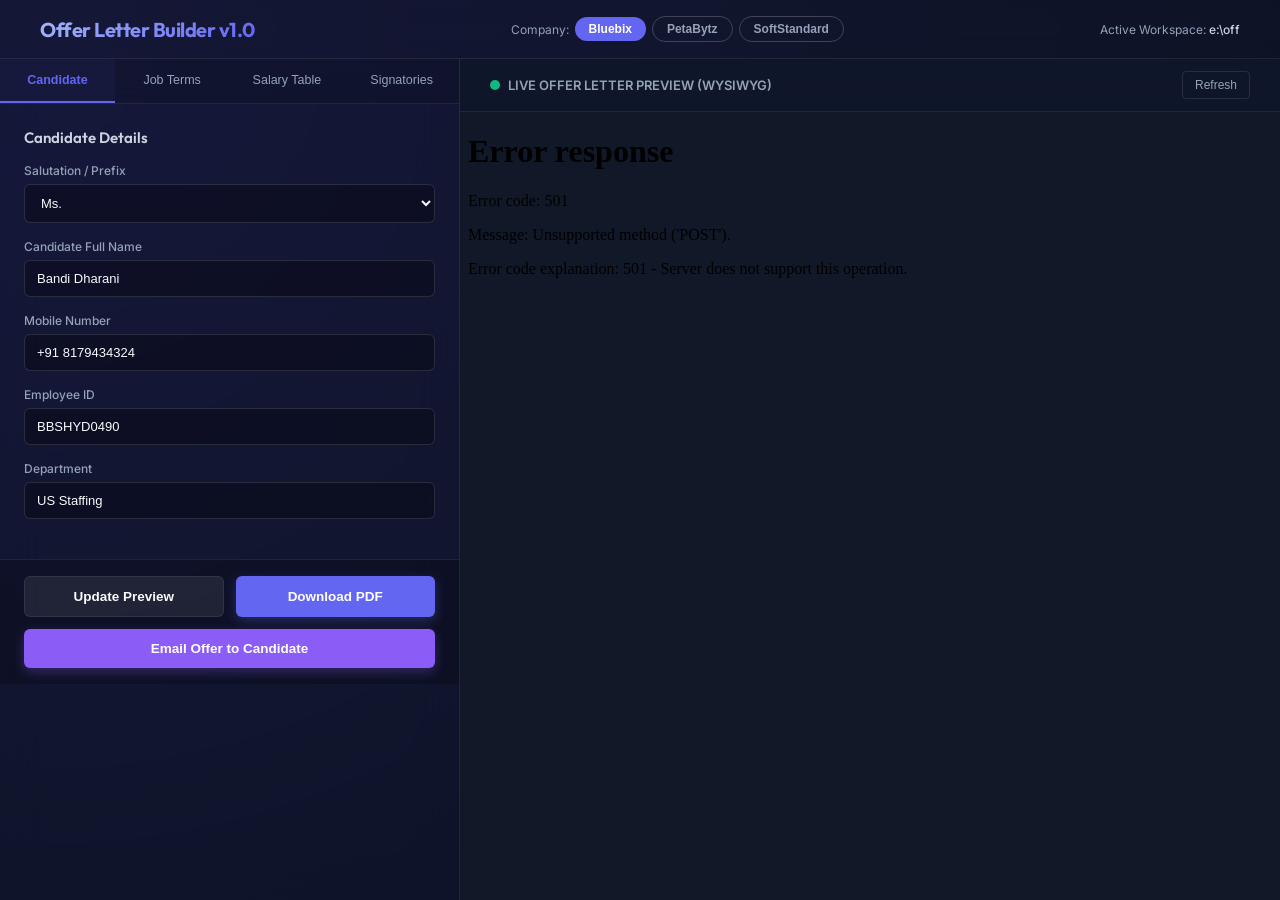
==== commit 45ada691: "Rename title to Offer Letter Builder v1.0 and remove Antigravity" ====
--- a/templates/index.html
+++ b/templates/index.html
@@ -508,8 +508,7 @@
 
   <header>
     <div class="logo-container">
-      <span class="app-title">ANTIGRAVITY</span>
-      <span class="badge">Offer Letter Builder v1.0</span>
+      <span class="app-title">Offer Letter Builder v1.0</span>
     </div>
     <!-- Company Switcher -->
     <div style="display:flex; align-items:center; gap:6px;">
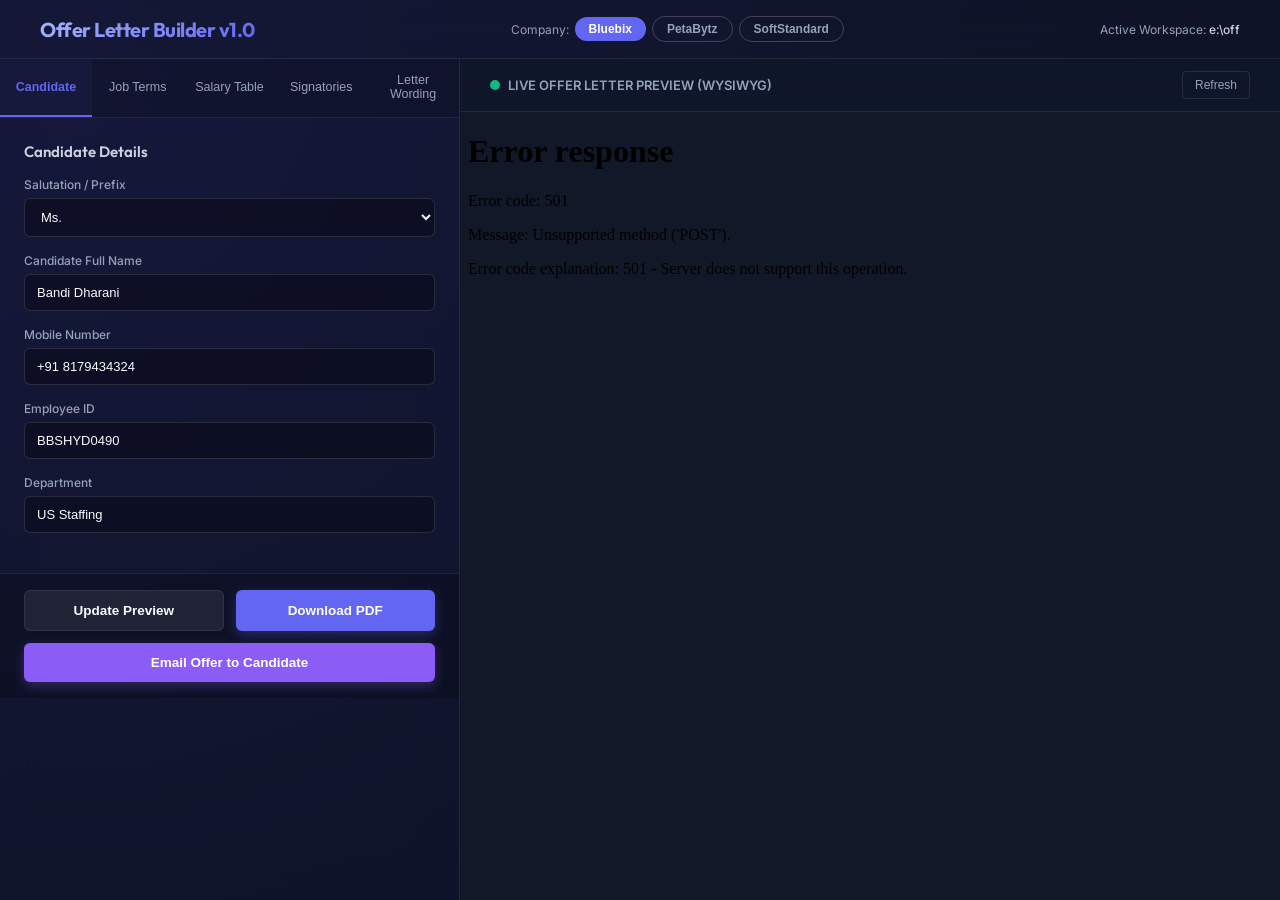
==== commit 266ffe59: "style: refine SoftStandard logo alignment/Arial font and increase PetaBytz logo size" ====
--- a/templates/index.html
+++ b/templates/index.html
@@ -531,6 +531,7 @@
         <button class="tab-btn" onclick="switchTab('tab-terms')">Job Terms</button>
         <button class="tab-btn" onclick="switchTab('tab-salary')">Salary Table</button>
         <button class="tab-btn" onclick="switchTab('tab-sign')">Signatories</button>
+        <button class="tab-btn" onclick="switchTab('tab-wording')">Letter Wording</button>
       </div>
 
       <!-- Hidden Form for Preview generation -->
@@ -831,6 +832,12 @@
             </div>
           </div>
 
+          <!-- BLUEBIX TAB 5: WORDING -->
+          <div class="tab-pane" id="tab-wording" style="display:none;">
+            <h3 class="form-section-title">Edit Letter Wording</h3>
+            <p style="font-size:12px; color:var(--text-muted); margin-bottom:12px;">Dynamic paragraph wording is only configured for the PetaBytz template. Switch to PetaBytz to edit paragraphs in real time.</p>
+          </div>
+
           <!-- ========== PETABYTZ PANES (hidden by default) ========== -->
 
           <!-- PBT TAB 1: CANDIDATE -->
@@ -987,6 +994,51 @@
             </div>
           </div>
 
+          <!-- PBT TAB 5: WORDING -->
+          <div class="tab-pane" id="pbt-tab-wording" style="display:none;">
+            <h3 class="form-section-title">Edit Letter Wording</h3>
+            <div class="form-group">
+              <label for="pbt_text_base_location">Base Location Paragraph</label>
+              <textarea id="pbt_text_base_location" name="pbt_text_base_location" rows="3" style="font-family:monospace; font-size:11px; background:rgba(0,0,0,0.5);"><strong>Base Location:</strong> Your base location will be Hyderabad, DMR Corporate, Kavuri Hills, Madhapur.<br>However, during your employment, you may be posted or transferred to any of the company's<br>offices, projects, divisions, departments, units, or clients at any location in India or abroad, as<br>applicable.</textarea>
+            </div>
+            <div class="form-group">
+              <label for="pbt_text_working_hours">Working Hours Paragraph</label>
+              <textarea id="pbt_text_working_hours" name="pbt_text_working_hours" rows="4" style="font-family:monospace; font-size:11px; background:rgba(0,0,0,0.5);"><strong>Working Hours:</strong> The general working hours for this position are from 09:00 AM to 06:00 PM<br>IST (Should also be flexible to work at any time as per the client's needs), Monday to Friday.<br>Flexibility to work outside these hours may be required. The office is closed on Saturdays and<br>Sundays, but you may be required to be available on weekends upon the company's request.<br>Compensatory off may be provided for extra hours worked.</textarea>
+            </div>
+            <div class="form-group">
+              <label for="pbt_text_probation">Probation Paragraph</label>
+              <textarea id="pbt_text_probation" name="pbt_text_probation" rows="4" style="font-family:monospace; font-size:11px; background:rgba(0,0,0,0.5);"><strong>Probation:</strong> You will be on probation for three months from your joining date. Your services will<br>be confirmed after the successful completion of the probation period, subject to performance<br>evaluation. The probation period may be extended at the management's discretion, and you will<br>remain on probation until a written confirmation is issued.</textarea>
+            </div>
+            <div class="form-group">
+              <label for="pbt_text_notice_termination">Notice and Termination Paragraph</label>
+              <textarea id="pbt_text_notice_termination" name="pbt_text_notice_termination" rows="4" style="font-family:monospace; font-size:11px; background:rgba(0,0,0,0.5);"><strong>Notice and Termination:</strong> The notice period is two months. During the probation period, your services may be terminated at any time without notice, pay, or advance intimation. Reasons for termination include, but are not limited to, theft, harassment, absconding from duties, inaccessibility during office working hours, frequent leaves, and low productivity.</textarea>
+            </div>
+            <div class="form-group">
+              <label for="pbt_text_termination_details">Termination Details Paragraph</label>
+              <textarea id="pbt_text_termination_details" name="pbt_text_termination_details" rows="5" style="font-family:monospace; font-size:11px; background:rgba(0,0,0,0.5);">After successful completion of the probation period, your services may be terminated by giving<br>two weeks' notice or two weeks' salary in lieu thereof. Upon termination of employment, you are<br>required to immediately hand over to the Company all correspondence, specifications, formulae,<br>books, documents, market data, cost data, drawings, effects, or records belonging to the<br>Company or relating to its business. You shall not retain or make copies of these items.<br>Additionally, you must return all company property in your possession upon termination of<br>employment.</textarea>
+            </div>
+            <div class="form-group">
+              <label for="pbt_text_confidentiality_policy">Salary Confidentiality Policy</label>
+              <textarea id="pbt_text_confidentiality_policy" name="pbt_text_confidentiality_policy" rows="3" style="font-family:monospace; font-size:11px; background:rgba(0,0,0,0.5);">Please note that salary information is confidential and should not be discussed with colleagues or<br>within the Company. Breaching this policy will be considered a violation of Company Policy.</textarea>
+            </div>
+            <div class="form-group">
+              <label for="pbt_text_confidentiality_1">Access to Confidential Info</label>
+              <textarea id="pbt_text_confidentiality_1" name="pbt_text_confidentiality_1" rows="4" style="font-family:monospace; font-size:11px; background:rgba(0,0,0,0.5);">As an employee of PetaBytz Technology Services Private Limited, you will have access to<br>    confidential information that is essential to our business operations. This information includes but<br>    is not limited to trade secrets, proprietary data, customer lists, financial information, marketing<br>    strategies, product development plans, and other sensitive information.</textarea>
+            </div>
+            <div class="form-group">
+              <label for="pbt_text_confidentiality_2">Confidentiality Terms</label>
+              <textarea id="pbt_text_confidentiality_2" name="pbt_text_confidentiality_2" rows="4" style="font-family:monospace; font-size:11px; background:rgba(0,0,0,0.5);">You are required to maintain the confidentiality of all such information during and after your<br>    employment with the company. You must not disclose any confidential information to any third<br>    party without prior written consent from the company. Additionally, you must take all necessary<br>    precautions to protect the confidentiality of this information and prevent unauthorized access or<br>    disclosure.</textarea>
+            </div>
+            <div class="form-group">
+              <label for="pbt_text_data_protection">Data Protection Policy</label>
+              <textarea id="pbt_text_data_protection" name="pbt_text_data_protection" rows="4" style="font-family:monospace; font-size:11px; background:rgba(0,0,0,0.5);">In accordance with data protection laws and regulations, you must ensure that any personal data you handle as part of your job responsibilities is processed lawfully, fairly, and transparently. You must only collect and use personal data for legitimate business purposes and ensure that it is kept secure at all times. Any breach of confidentiality or data protection policies will be treated as a serious disciplinary matter and may result in termination of employment and legal action.</textarea>
+            </div>
+            <div class="form-group">
+              <label for="pbt_text_declaration">Declaration Statement</label>
+              <textarea id="pbt_text_declaration" name="pbt_text_declaration" rows="3" style="font-family:monospace; font-size:11px; background:rgba(0,0,0,0.5);">I have read and accept all the terms and conditions of this offer and the enclosed annexure. I confirm that I am not entitled to any other benefits unless specifically agreed in writing by the company.</textarea>
+            </div>
+          </div>
+
           <!-- ========== SOFTSTANDARD PANES (hidden by default) ========== -->
 
           <!-- SSS TAB 1: CANDIDATE -->
@@ -1182,6 +1234,12 @@
               </div>
               <input type="hidden" name="sss_sig_hr_path" value="static/images/softstandard/sig_hr.png">
             </div>
+          </div>
+
+          <!-- SSS TAB 5: WORDING -->
+          <div class="tab-pane" id="sss-tab-wording" style="display:none;">
+            <h3 class="form-section-title">Edit Letter Wording</h3>
+            <p style="font-size:12px; color:var(--text-muted); margin-bottom:12px;">Dynamic paragraph wording is only configured for the PetaBytz template. Switch to PetaBytz to edit paragraphs in real time.</p>
           </div>
         </div>
 
@@ -1544,7 +1602,7 @@
     });
 
     // Form live preview on change of any text fields
-    document.querySelectorAll('input[type="text"], input[type="number"], select').forEach(element => {
+    document.querySelectorAll('input[type="text"], input[type="number"], select, textarea').forEach(element => {
       element.addEventListener('change', function(e) {
         if (e.target.id !== 'annual_ctc_input' && e.target.id !== 'pbt_annual_ctc_input' && e.target.id !== 'sss_annual_ctc_input') {
           triggerSubmit();
@@ -1588,10 +1646,10 @@
     // ============================================================
     let currentCompany = 'bluebix';
 
-    const BLUEBIX_TABS = ['tab-candidate', 'tab-terms', 'tab-salary', 'tab-sign'];
-    const PBT_TABS     = ['pbt-tab-candidate', 'pbt-tab-terms', 'pbt-tab-salary', 'pbt-tab-sign'];
-    const SSS_TABS     = ['sss-tab-candidate', 'sss-tab-terms', 'sss-tab-salary', 'sss-tab-sign'];
-    const TAB_LABELS   = ['Candidate', 'Job Terms', 'Salary Table', 'Signatories'];
+    const BLUEBIX_TABS = ['tab-candidate', 'tab-terms', 'tab-salary', 'tab-sign', 'tab-wording'];
+    const PBT_TABS     = ['pbt-tab-candidate', 'pbt-tab-terms', 'pbt-tab-salary', 'pbt-tab-sign', 'pbt-tab-wording'];
+    const SSS_TABS     = ['sss-tab-candidate', 'sss-tab-terms', 'sss-tab-salary', 'sss-tab-sign', 'sss-tab-wording'];
+    const TAB_LABELS   = ['Candidate', 'Job Terms', 'Salary Table', 'Signatories', 'Letter Wording'];
 
     function switchCompany(company) {
       currentCompany = company;
@@ -1746,6 +1804,28 @@
     // Initial readOnly for pbt calc fields
     document.querySelectorAll('.pbt-calc-field').forEach(inp => inp.readOnly = true);
 
+    // Sync Job Terms inputs with wording textareas
+    document.getElementById('pbt_work_shift').addEventListener('change', function() {
+      const shift = this.value;
+      const textarea = document.getElementById('pbt_text_working_hours');
+      textarea.value = `<strong>Working Hours:</strong> The general working hours for this position are from ${shift}<br>IST (Should also be flexible to work at any time as per the client's needs), Monday to Friday.<br>Flexibility to work outside these hours may be required. The office is closed on Saturdays and<br>Sundays, but you may be required to be available on weekends upon the company's request.<br>Compensatory off may be provided for extra hours worked.`;
+      triggerSubmit();
+    });
+
+    document.getElementById('pbt_probation_period').addEventListener('change', function() {
+      const probation = this.value;
+      const textarea = document.getElementById('pbt_text_probation');
+      textarea.value = `<strong>Probation:</strong> You will be on probation for ${probation} from your joining date. Your services will<br>be confirmed after the successful completion of the probation period, subject to performance<br>evaluation. The probation period may be extended at the management's discretion, and you will<br>remain on probation until a written confirmation is issued.`;
+      triggerSubmit();
+    });
+
+    document.getElementById('pbt_notice_period').addEventListener('change', function() {
+      const notice = this.value;
+      const textarea = document.getElementById('pbt_text_notice_termination');
+      textarea.value = `<strong>Notice and Termination:</strong> The notice period is ${notice}. During the probation period, your services may be terminated at any time without notice, pay, or advance intimation. Reasons for termination include, but are not limited to, theft, harassment, absconding from duties, inaccessibility during office working hours, frequent leaves, and low productivity.`;
+      triggerSubmit();
+    });
+
     // ============================================================
     // SOFTSTANDARD SALARY CALCULATION
     // ============================================================
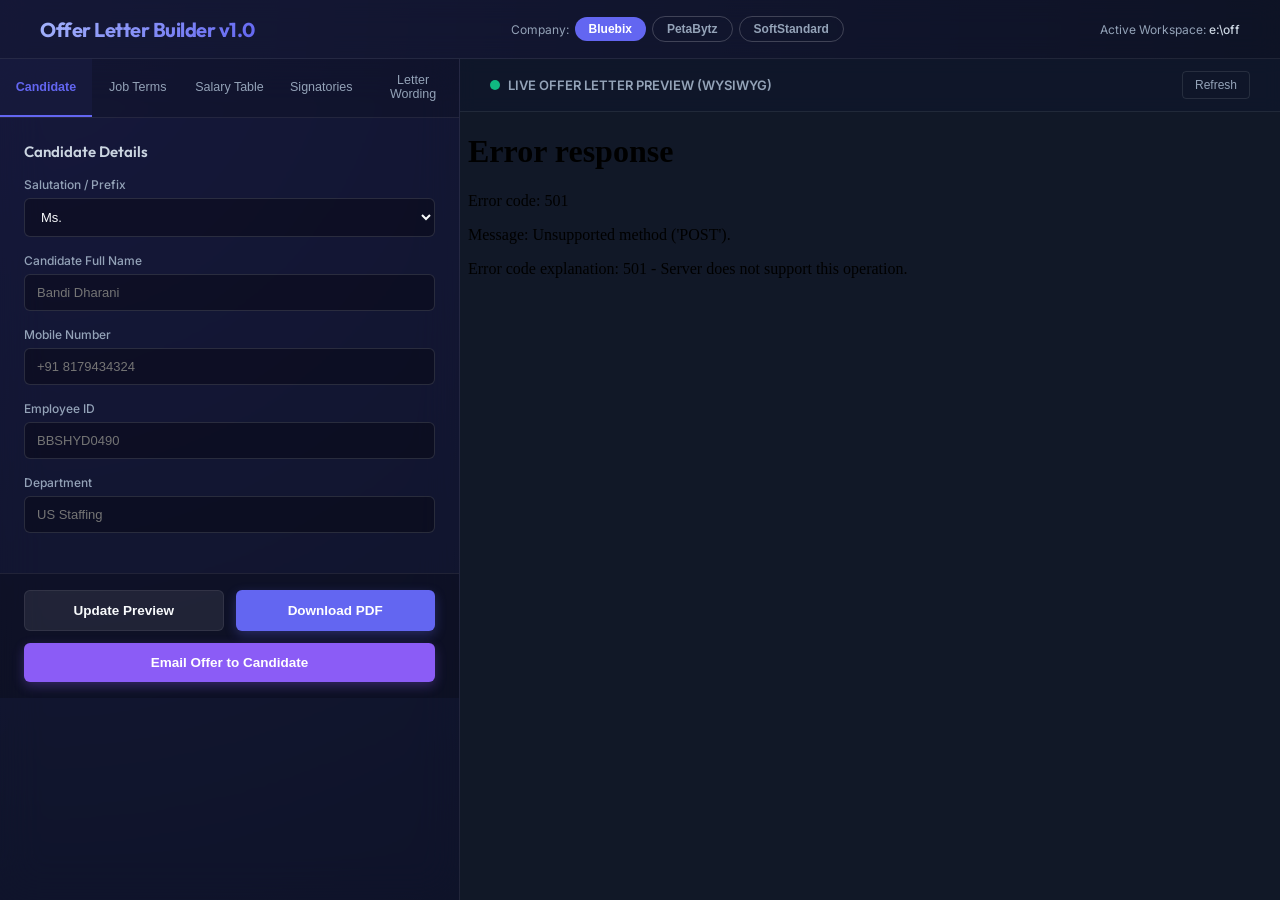
==== commit ae42444e: "feat: convert input values to placeholders & implement backend fallback for empty strings" ====
--- a/templates/index.html
+++ b/templates/index.html
@@ -555,19 +555,19 @@
             </div>
             <div class="form-group">
               <label for="candidate_name">Candidate Full Name</label>
-              <input type="text" id="candidate_name" name="candidate_name" value="Bandi Dharani" required>
+              <input type="text" id="candidate_name" name="candidate_name" required placeholder="Bandi Dharani">
             </div>
             <div class="form-group">
               <label for="mobile_number">Mobile Number</label>
-              <input type="text" id="mobile_number" name="mobile_number" value="+91 8179434324" required>
+              <input type="text" id="mobile_number" name="mobile_number" required placeholder="+91 8179434324">
             </div>
             <div class="form-group">
               <label for="employee_id">Employee ID</label>
-              <input type="text" id="employee_id" name="employee_id" value="BBSHYD0490" required>
+              <input type="text" id="employee_id" name="employee_id" required placeholder="BBSHYD0490">
             </div>
             <div class="form-group">
               <label for="department">Department</label>
-              <input type="text" id="department" name="department" value="US Staffing" required>
+              <input type="text" id="department" name="department" required placeholder="US Staffing">
             </div>
           </div>
 
@@ -577,47 +577,47 @@
             <div class="grid-2">
               <div class="form-group">
                 <label for="offer_date">Offer Letter Date</label>
-                <input type="text" id="offer_date" name="offer_date" value="26 February 2026">
+                <input type="text" id="offer_date" name="offer_date" placeholder="26 February 2026">
               </div>
               <div class="form-group">
                 <label for="joining_date">Date of Joining (DOJ)</label>
-                <input type="text" id="joining_date" name="joining_date" value="16-02-2026">
+                <input type="text" id="joining_date" name="joining_date" placeholder="16-02-2026">
               </div>
             </div>
             <div class="form-group">
               <label for="company_name">Company Entity Name</label>
-              <input type="text" id="company_name" name="company_name" value="BLUEBIX SOLUTIONS INC">
+              <input type="text" id="company_name" name="company_name" placeholder="BLUEBIX SOLUTIONS INC">
             </div>
             <div class="form-group">
               <label for="job_title">Designation / Job Title</label>
-              <input type="text" id="job_title" name="job_title" value="Recruiter">
+              <input type="text" id="job_title" name="job_title" placeholder="Recruiter">
             </div>
             <div class="grid-2">
               <div class="form-group">
                 <label for="reporting_time">Reporting Time</label>
-                <input type="text" id="reporting_time" name="reporting_time" value="6:00 PM">
+                <input type="text" id="reporting_time" name="reporting_time" placeholder="6:00 PM">
               </div>
               <div class="form-group">
                 <label for="probation_period">Probation Period</label>
-                <input type="text" id="probation_period" name="probation_period" value="three months (3)">
+                <input type="text" id="probation_period" name="probation_period" placeholder="three months (3)">
               </div>
             </div>
             <div class="form-group">
               <label for="reporting_manager">Reporting Manager</label>
-              <input type="text" id="reporting_manager" name="reporting_manager" value="David Felix (Operations Manager)">
+              <input type="text" id="reporting_manager" name="reporting_manager" placeholder="David Felix (Operations Manager)">
             </div>
             <div class="form-group">
               <label for="work_shift">Working Shift</label>
-              <input type="text" id="work_shift" name="work_shift" value="6:30 PM to 3:30 AM IST">
+              <input type="text" id="work_shift" name="work_shift" placeholder="6:30 PM to 3:30 AM IST">
             </div>
             <div class="grid-2">
               <div class="form-group">
                 <label for="probation_notice_period">Probation Notice</label>
-                <input type="text" id="probation_notice_period" name="probation_notice_period" value="15 days">
+                <input type="text" id="probation_notice_period" name="probation_notice_period" placeholder="15 days">
               </div>
               <div class="form-group">
                 <label for="notice_period">Regular Notice Period</label>
-                <input type="text" id="notice_period" name="notice_period" value="30 days">
+                <input type="text" id="notice_period" name="notice_period" placeholder="30 days">
               </div>
             </div>
           </div>
@@ -638,12 +638,12 @@
             <div class="grid-2">
               <div class="form-group">
                 <label for="annual_ctc_input">Annual CTC (INR)</label>
-                <input type="text" id="annual_ctc_input" value="3,60,000" oninput="handleCTCChange(this)">
+                <input type="text" id="annual_ctc_input" oninput="handleCTCChange(this)" placeholder="3,60,000">
                 <input type="hidden" id="annual_ctc" name="annual_ctc" value="3,60,000">
               </div>
               <div class="form-group">
                 <label for="annual_ctc_words">CTC in Words</label>
-                <input type="text" id="annual_ctc_words" name="annual_ctc_words" value="Three Lakhs Sixty Thousand Indian Rupees">
+                <input type="text" id="annual_ctc_words" name="annual_ctc_words" placeholder="Three Lakhs Sixty Thousand Indian Rupees">
               </div>
             </div>
 
@@ -651,143 +651,143 @@
             <div class="grid-2" style="border-top: 1px solid rgba(255,255,255,0.05); padding-top: 12px;">
               <div class="form-group">
                 <label>Basic (Monthly)</label>
-                <input type="text" id="basic_monthly" name="basic_monthly" value="15,000" class="calc-field">
+                <input type="text" id="basic_monthly" name="basic_monthly" class="calc-field" placeholder="15,000">
               </div>
               <div class="form-group">
                 <label>Basic (Annual)</label>
-                <input type="text" id="basic_annual" name="basic_annual" value="1,80,000" class="calc-field">
+                <input type="text" id="basic_annual" name="basic_annual" class="calc-field" placeholder="1,80,000">
               </div>
             </div>
 
             <div class="grid-2">
               <div class="form-group">
                 <label>HRA (Monthly)</label>
-                <input type="text" id="hra_monthly" name="hra_monthly" value="6,000" class="calc-field">
+                <input type="text" id="hra_monthly" name="hra_monthly" class="calc-field" placeholder="6,000">
               </div>
               <div class="form-group">
                 <label>HRA (Annual)</label>
-                <input type="text" id="hra_annual" name="hra_annual" value="72,000" class="calc-field">
+                <input type="text" id="hra_annual" name="hra_annual" class="calc-field" placeholder="72,000">
               </div>
             </div>
 
             <div class="grid-2">
               <div class="form-group">
                 <label>Conveyance (Monthly)</label>
-                <input type="text" id="conveyance_monthly" name="conveyance_monthly" value="6,000" class="calc-field">
+                <input type="text" id="conveyance_monthly" name="conveyance_monthly" class="calc-field" placeholder="6,000">
               </div>
               <div class="form-group">
                 <label>Conveyance (Annual)</label>
-                <input type="text" id="conveyance_annual" name="conveyance_annual" value="72,000" class="calc-field">
+                <input type="text" id="conveyance_annual" name="conveyance_annual" class="calc-field" placeholder="72,000">
               </div>
             </div>
 
             <div class="grid-2">
               <div class="form-group">
                 <label>Special Allowance (Monthly)</label>
-                <input type="text" id="special_allowance_monthly" name="special_allowance_monthly" value="3,000" class="calc-field">
+                <input type="text" id="special_allowance_monthly" name="special_allowance_monthly" class="calc-field" placeholder="3,000">
               </div>
               <div class="form-group">
                 <label>Special Allowance (Annual)</label>
-                <input type="text" id="special_allowance_annual" name="special_allowance_annual" value="36,000" class="calc-field">
+                <input type="text" id="special_allowance_annual" name="special_allowance_annual" class="calc-field" placeholder="36,000">
               </div>
             </div>
 
             <div class="grid-2" style="border-top: 1px solid rgba(255,255,255,0.05); padding-top: 12px;">
               <div class="form-group">
                 <label class="bold">Gross Salary (Monthly)</label>
-                <input type="text" id="gross_monthly" name="gross_monthly" value="30,000" class="calc-field">
+                <input type="text" id="gross_monthly" name="gross_monthly" class="calc-field" placeholder="30,000">
               </div>
               <div class="form-group">
                 <label class="bold">Gross Salary (Annual)</label>
-                <input type="text" id="gross_annual" name="gross_annual" value="3,60,000" class="calc-field">
+                <input type="text" id="gross_annual" name="gross_annual" class="calc-field" placeholder="3,60,000">
               </div>
             </div>
 
             <div class="grid-2">
               <div class="form-group">
                 <label>Employer PF (Monthly)</label>
-                <input type="text" id="employer_pf_monthly" name="employer_pf_monthly" value="0.00" class="calc-field">
+                <input type="text" id="employer_pf_monthly" name="employer_pf_monthly" class="calc-field" placeholder="0.00">
               </div>
               <div class="form-group">
                 <label>Employer PF (Annual)</label>
-                <input type="text" id="employer_pf_annual" name="employer_pf_annual" value="0" class="calc-field">
+                <input type="text" id="employer_pf_annual" name="employer_pf_annual" class="calc-field" placeholder="0">
               </div>
             </div>
 
             <div class="grid-2">
               <div class="form-group">
                 <label>Total A (Monthly)</label>
-                <input type="text" id="total_a_monthly" name="total_a_monthly" value="0" class="calc-field">
+                <input type="text" id="total_a_monthly" name="total_a_monthly" class="calc-field" placeholder="0">
               </div>
               <div class="form-group">
                 <label>Total A (Annual)</label>
-                <input type="text" id="total_a_annual" name="total_a_annual" value="0" class="calc-field">
+                <input type="text" id="total_a_annual" name="total_a_annual" class="calc-field" placeholder="0">
               </div>
             </div>
 
             <div class="grid-2" style="border-top: 1px solid rgba(255,255,255,0.05); padding-top: 12px;">
               <div class="form-group">
                 <label class="bold">CTC Monthly</label>
-                <input type="text" id="ctc_monthly" name="ctc_monthly" value="30,000" class="calc-field">
+                <input type="text" id="ctc_monthly" name="ctc_monthly" class="calc-field" placeholder="30,000">
               </div>
               <div class="form-group">
                 <label class="bold">CTC Annual</label>
-                <input type="text" id="ctc_annual" name="ctc_annual" value="3,60,000" class="calc-field">
+                <input type="text" id="ctc_annual" name="ctc_annual" class="calc-field" placeholder="3,60,000">
               </div>
             </div>
 
             <div class="grid-2" style="border-top: 1px solid rgba(255,255,255,0.05); padding-top: 12px;">
               <div class="form-group">
                 <label>Employee PF (Monthly)</label>
-                <input type="text" id="employee_pf_monthly" name="employee_pf_monthly" value="0.00">
+                <input type="text" id="employee_pf_monthly" name="employee_pf_monthly" placeholder="0.00">
               </div>
               <div class="form-group">
                 <label>Employee PF (Annual)</label>
-                <input type="text" id="employee_pf_annual" name="employee_pf_annual" value="0" class="calc-field">
+                <input type="text" id="employee_pf_annual" name="employee_pf_annual" class="calc-field" placeholder="0">
               </div>
             </div>
 
             <div class="grid-2">
               <div class="form-group">
                 <label>Professional Tax (Monthly)</label>
-                <input type="text" id="professional_tax_monthly" name="professional_tax_monthly" value="200">
+                <input type="text" id="professional_tax_monthly" name="professional_tax_monthly" placeholder="200">
               </div>
               <div class="form-group">
                 <label>Professional Tax (Annual)</label>
-                <input type="text" id="professional_tax_annual" name="professional_tax_annual" value="2,400" class="calc-field">
+                <input type="text" id="professional_tax_annual" name="professional_tax_annual" class="calc-field" placeholder="2,400">
               </div>
             </div>
 
             <div class="grid-2">
               <div class="form-group">
                 <label>Total B (Monthly)</label>
-                <input type="text" id="total_b_monthly" name="total_b_monthly" value="2000" class="calc-field">
+                <input type="text" id="total_b_monthly" name="total_b_monthly" class="calc-field" placeholder="2000">
               </div>
               <div class="form-group">
                 <label>Total B (Annual)</label>
-                <input type="text" id="total_b_annual" name="total_b_annual" value="24,000" class="calc-field">
+                <input type="text" id="total_b_annual" name="total_b_annual" class="calc-field" placeholder="24,000">
               </div>
             </div>
 
             <div class="grid-2" style="border-top: 1px solid rgba(255,255,255,0.05); padding-top: 12px;">
               <div class="form-group">
                 <label>Total Deductions (Monthly)</label>
-                <input type="text" id="total_deductions_monthly" name="total_deductions_monthly" value="2,000" class="calc-field">
+                <input type="text" id="total_deductions_monthly" name="total_deductions_monthly" class="calc-field" placeholder="2,000">
               </div>
               <div class="form-group">
                 <label>Total Deductions (Annual)</label>
-                <input type="text" id="total_deductions_annual" name="total_deductions_annual" value="24000" class="calc-field">
+                <input type="text" id="total_deductions_annual" name="total_deductions_annual" class="calc-field" placeholder="24000">
               </div>
             </div>
 
             <div class="grid-2" style="border-top: 1px solid rgba(255,255,255,0.05); padding-top: 12px;">
               <div class="form-group">
                 <label class="bold">Net Salary (Monthly)</label>
-                <input type="text" id="net_salary_monthly" name="net_salary_monthly" value="28,000" class="calc-field">
+                <input type="text" id="net_salary_monthly" name="net_salary_monthly" class="calc-field" placeholder="28,000">
               </div>
               <div class="form-group">
                 <label class="bold">Net Salary (Annual)</label>
-                <input type="text" id="net_salary_annual" name="net_salary_annual" value="3,36,000" class="calc-field">
+                <input type="text" id="net_salary_annual" name="net_salary_annual" class="calc-field" placeholder="3,36,000">
               </div>
             </div>
 
@@ -799,7 +799,7 @@
             
             <div class="form-group">
               <label for="ceo_name">CEO / Founder Name</label>
-              <input type="text" id="ceo_name" name="ceo_name" value="Sanjay Kumar">
+              <input type="text" id="ceo_name" name="ceo_name" placeholder="Sanjay Kumar">
             </div>
             
             <div class="form-group">
@@ -817,7 +817,7 @@
 
             <div class="form-group">
               <label for="hr_name">HR Manager Name</label>
-              <input type="text" id="hr_name" name="hr_name" value="Askani David Raj">
+              <input type="text" id="hr_name" name="hr_name" placeholder="Askani David Raj">
             </div>
             
             <div class="form-group">
@@ -845,23 +845,23 @@
             <h3 class="form-section-title">Candidate Details</h3>
             <div class="form-group">
               <label for="pbt_candidate_name">Candidate Full Name</label>
-              <input type="text" id="pbt_candidate_name" name="pbt_candidate_name" value="Gampa Usha">
+              <input type="text" id="pbt_candidate_name" name="pbt_candidate_name" placeholder="Gampa Usha">
             </div>
             <div class="form-group">
               <label for="pbt_mobile_number">Mobile Number</label>
-              <input type="text" id="pbt_mobile_number" name="pbt_mobile_number" value="8008809895">
+              <input type="text" id="pbt_mobile_number" name="pbt_mobile_number" placeholder="8008809895">
             </div>
             <div class="form-group">
               <label for="pbt_candidate_location">Location</label>
-              <input type="text" id="pbt_candidate_location" name="pbt_candidate_location" value="Hyderabad, Telangana">
+              <input type="text" id="pbt_candidate_location" name="pbt_candidate_location" placeholder="Hyderabad, Telangana">
             </div>
             <div class="form-group">
               <label for="pbt_employee_id">Employee ID</label>
-              <input type="text" id="pbt_employee_id" name="pbt_employee_id" value="PBTHYD0302">
+              <input type="text" id="pbt_employee_id" name="pbt_employee_id" placeholder="PBTHYD0302">
             </div>
             <div class="form-group">
               <label for="pbt_department">Department</label>
-              <input type="text" id="pbt_department" name="pbt_department" value="Sales &amp; Marketing">
+              <input type="text" id="pbt_department" name="pbt_department" placeholder="Sales &amp; Marketing">
             </div>
           </div>
 
@@ -871,29 +871,29 @@
             <div class="grid-2">
               <div class="form-group">
                 <label for="pbt_offer_date">Offer Letter Date</label>
-                <input type="text" id="pbt_offer_date" name="pbt_offer_date" value="28-October-2025">
+                <input type="text" id="pbt_offer_date" name="pbt_offer_date" placeholder="28-October-2025">
               </div>
               <div class="form-group">
                 <label for="pbt_joining_date">Date of Joining</label>
-                <input type="text" id="pbt_joining_date" name="pbt_joining_date" value="Wednesday, 06th October 2025">
+                <input type="text" id="pbt_joining_date" name="pbt_joining_date" placeholder="Wednesday, 06th October 2025">
               </div>
             </div>
             <div class="form-group">
               <label for="pbt_job_title">Designation / Job Title</label>
-              <input type="text" id="pbt_job_title" name="pbt_job_title" value="Business Development Executive- IT Sales">
+              <input type="text" id="pbt_job_title" name="pbt_job_title" placeholder="Business Development Executive- IT Sales">
             </div>
             <div class="form-group">
               <label for="pbt_work_shift">Working Shift Hours</label>
-              <input type="text" id="pbt_work_shift" name="pbt_work_shift" value="09:00 AM to 06:00 PM">
+              <input type="text" id="pbt_work_shift" name="pbt_work_shift" placeholder="09:00 AM to 06:00 PM">
             </div>
             <div class="grid-2">
               <div class="form-group">
                 <label for="pbt_probation_period">Probation Period</label>
-                <input type="text" id="pbt_probation_period" name="pbt_probation_period" value="three months">
+                <input type="text" id="pbt_probation_period" name="pbt_probation_period" placeholder="three months">
               </div>
               <div class="form-group">
                 <label for="pbt_notice_period">Notice Period</label>
-                <input type="text" id="pbt_notice_period" name="pbt_notice_period" value="two months">
+                <input type="text" id="pbt_notice_period" name="pbt_notice_period" placeholder="two months">
               </div>
             </div>
           </div>
@@ -913,65 +913,65 @@
             <div class="grid-2">
               <div class="form-group">
                 <label for="pbt_annual_ctc_input">Annual CTC (INR)</label>
-                <input type="text" id="pbt_annual_ctc_input" value="2,40,000" oninput="handlePbtCTCChange(this)">
+                <input type="text" id="pbt_annual_ctc_input" oninput="handlePbtCTCChange(this)" placeholder="2,40,000">
                 <input type="hidden" id="pbt_annual_ctc" name="pbt_annual_ctc" value="2,40,000">
               </div>
               <div class="form-group">
                 <label for="pbt_annual_ctc_words">CTC in Words</label>
-                <input type="text" id="pbt_annual_ctc_words" name="pbt_annual_ctc_words" value="Two Lakh Forty Thousand Rupees Only">
+                <input type="text" id="pbt_annual_ctc_words" name="pbt_annual_ctc_words" placeholder="Two Lakh Forty Thousand Rupees Only">
               </div>
             </div>
             <div class="grid-2" style="border-top:1px solid rgba(255,255,255,0.05); padding-top:12px;">
-              <div class="form-group"><label>Basic (Monthly)</label><input type="text" id="pbt_basic_monthly" name="pbt_basic_monthly" value="10,000" class="pbt-calc-field"></div>
-              <div class="form-group"><label>Basic (Annual)</label><input type="text" id="pbt_basic_annual" name="pbt_basic_annual" value="1,20,000" class="pbt-calc-field"></div>
-            </div>
-            <div class="grid-2">
-              <div class="form-group"><label>HRA (Monthly)</label><input type="text" id="pbt_hra_monthly" name="pbt_hra_monthly" value="4,000" class="pbt-calc-field"></div>
-              <div class="form-group"><label>HRA (Annual)</label><input type="text" id="pbt_hra_annual" name="pbt_hra_annual" value="48,000" class="pbt-calc-field"></div>
-            </div>
-            <div class="grid-2">
-              <div class="form-group"><label>LTA (Monthly)</label><input type="text" id="pbt_lta_monthly" name="pbt_lta_monthly" value="2,000" class="pbt-calc-field"></div>
-              <div class="form-group"><label>LTA (Annual)</label><input type="text" id="pbt_lta_annual" name="pbt_lta_annual" value="24,000" class="pbt-calc-field"></div>
-            </div>
-            <div class="grid-2">
-              <div class="form-group"><label>Other Allowance (Monthly)</label><input type="text" id="pbt_other_allowance_monthly" name="pbt_other_allowance_monthly" value="4,000" class="pbt-calc-field"></div>
-              <div class="form-group"><label>Other Allowance (Annual)</label><input type="text" id="pbt_other_allowance_annual" name="pbt_other_allowance_annual" value="48,000" class="pbt-calc-field"></div>
+              <div class="form-group"><label>Basic (Monthly)</label><input type="text" id="pbt_basic_monthly" name="pbt_basic_monthly" class="pbt-calc-field" placeholder="10,000"></div>
+              <div class="form-group"><label>Basic (Annual)</label><input type="text" id="pbt_basic_annual" name="pbt_basic_annual" class="pbt-calc-field" placeholder="1,20,000"></div>
+            </div>
+            <div class="grid-2">
+              <div class="form-group"><label>HRA (Monthly)</label><input type="text" id="pbt_hra_monthly" name="pbt_hra_monthly" class="pbt-calc-field" placeholder="4,000"></div>
+              <div class="form-group"><label>HRA (Annual)</label><input type="text" id="pbt_hra_annual" name="pbt_hra_annual" class="pbt-calc-field" placeholder="48,000"></div>
+            </div>
+            <div class="grid-2">
+              <div class="form-group"><label>LTA (Monthly)</label><input type="text" id="pbt_lta_monthly" name="pbt_lta_monthly" class="pbt-calc-field" placeholder="2,000"></div>
+              <div class="form-group"><label>LTA (Annual)</label><input type="text" id="pbt_lta_annual" name="pbt_lta_annual" class="pbt-calc-field" placeholder="24,000"></div>
+            </div>
+            <div class="grid-2">
+              <div class="form-group"><label>Other Allowance (Monthly)</label><input type="text" id="pbt_other_allowance_monthly" name="pbt_other_allowance_monthly" class="pbt-calc-field" placeholder="4,000"></div>
+              <div class="form-group"><label>Other Allowance (Annual)</label><input type="text" id="pbt_other_allowance_annual" name="pbt_other_allowance_annual" class="pbt-calc-field" placeholder="48,000"></div>
             </div>
             <div class="grid-2" style="border-top:1px solid rgba(255,255,255,0.05); padding-top:12px;">
-              <div class="form-group"><label>Gross Salary (Monthly)</label><input type="text" id="pbt_gross_monthly" name="pbt_gross_monthly" value="20,000" class="pbt-calc-field"></div>
-              <div class="form-group"><label>Gross Salary (Annual)</label><input type="text" id="pbt_gross_annual" name="pbt_gross_annual" value="2,40,000" class="pbt-calc-field"></div>
-            </div>
-            <div class="grid-2">
-              <div class="form-group"><label>Employer PF (Monthly)</label><input type="text" id="pbt_employer_pf_monthly" name="pbt_employer_pf_monthly" value="0" class="pbt-calc-field"></div>
-              <div class="form-group"><label>Employer PF (Annual)</label><input type="text" id="pbt_employer_pf_annual" name="pbt_employer_pf_annual" value="0" class="pbt-calc-field"></div>
-            </div>
-            <div class="grid-2">
-              <div class="form-group"><label>Total A (Monthly)</label><input type="text" id="pbt_total_a_monthly" name="pbt_total_a_monthly" value="0" class="pbt-calc-field"></div>
-              <div class="form-group"><label>Total A (Annual)</label><input type="text" id="pbt_total_a_annual" name="pbt_total_a_annual" value="0" class="pbt-calc-field"></div>
+              <div class="form-group"><label>Gross Salary (Monthly)</label><input type="text" id="pbt_gross_monthly" name="pbt_gross_monthly" class="pbt-calc-field" placeholder="20,000"></div>
+              <div class="form-group"><label>Gross Salary (Annual)</label><input type="text" id="pbt_gross_annual" name="pbt_gross_annual" class="pbt-calc-field" placeholder="2,40,000"></div>
+            </div>
+            <div class="grid-2">
+              <div class="form-group"><label>Employer PF (Monthly)</label><input type="text" id="pbt_employer_pf_monthly" name="pbt_employer_pf_monthly" class="pbt-calc-field" placeholder="0"></div>
+              <div class="form-group"><label>Employer PF (Annual)</label><input type="text" id="pbt_employer_pf_annual" name="pbt_employer_pf_annual" class="pbt-calc-field" placeholder="0"></div>
+            </div>
+            <div class="grid-2">
+              <div class="form-group"><label>Total A (Monthly)</label><input type="text" id="pbt_total_a_monthly" name="pbt_total_a_monthly" class="pbt-calc-field" placeholder="0"></div>
+              <div class="form-group"><label>Total A (Annual)</label><input type="text" id="pbt_total_a_annual" name="pbt_total_a_annual" class="pbt-calc-field" placeholder="0"></div>
             </div>
             <div class="grid-2" style="border-top:1px solid rgba(255,255,255,0.05); padding-top:12px;">
-              <div class="form-group"><label>CTC Monthly</label><input type="text" id="pbt_ctc_monthly" name="pbt_ctc_monthly" value="20,000" class="pbt-calc-field"></div>
-              <div class="form-group"><label>CTC Annual</label><input type="text" id="pbt_ctc_annual" name="pbt_ctc_annual" value="2,40,000" class="pbt-calc-field"></div>
+              <div class="form-group"><label>CTC Monthly</label><input type="text" id="pbt_ctc_monthly" name="pbt_ctc_monthly" class="pbt-calc-field" placeholder="20,000"></div>
+              <div class="form-group"><label>CTC Annual</label><input type="text" id="pbt_ctc_annual" name="pbt_ctc_annual" class="pbt-calc-field" placeholder="2,40,000"></div>
             </div>
             <div class="grid-2" style="border-top:1px solid rgba(255,255,255,0.05); padding-top:12px;">
-              <div class="form-group"><label>Employee PF (Monthly)</label><input type="text" id="pbt_employee_pf_monthly" name="pbt_employee_pf_monthly" value="0"></div>
-              <div class="form-group"><label>Employee PF (Annual)</label><input type="text" id="pbt_employee_pf_annual" name="pbt_employee_pf_annual" value="0" class="pbt-calc-field"></div>
-            </div>
-            <div class="grid-2">
-              <div class="form-group"><label>Professional Tax (Monthly)</label><input type="text" id="pbt_professional_tax_monthly" name="pbt_professional_tax_monthly" value="150"></div>
-              <div class="form-group"><label>Professional Tax (Annual)</label><input type="text" id="pbt_professional_tax_annual" name="pbt_professional_tax_annual" value="1,800" class="pbt-calc-field"></div>
-            </div>
-            <div class="grid-2">
-              <div class="form-group"><label>Total B (Monthly)</label><input type="text" id="pbt_total_b_monthly" name="pbt_total_b_monthly" value="150" class="pbt-calc-field"></div>
-              <div class="form-group"><label>Total B (Annual)</label><input type="text" id="pbt_total_b_annual" name="pbt_total_b_annual" value="1,800" class="pbt-calc-field"></div>
+              <div class="form-group"><label>Employee PF (Monthly)</label><input type="text" id="pbt_employee_pf_monthly" name="pbt_employee_pf_monthly" placeholder="0"></div>
+              <div class="form-group"><label>Employee PF (Annual)</label><input type="text" id="pbt_employee_pf_annual" name="pbt_employee_pf_annual" class="pbt-calc-field" placeholder="0"></div>
+            </div>
+            <div class="grid-2">
+              <div class="form-group"><label>Professional Tax (Monthly)</label><input type="text" id="pbt_professional_tax_monthly" name="pbt_professional_tax_monthly" placeholder="150"></div>
+              <div class="form-group"><label>Professional Tax (Annual)</label><input type="text" id="pbt_professional_tax_annual" name="pbt_professional_tax_annual" class="pbt-calc-field" placeholder="1,800"></div>
+            </div>
+            <div class="grid-2">
+              <div class="form-group"><label>Total B (Monthly)</label><input type="text" id="pbt_total_b_monthly" name="pbt_total_b_monthly" class="pbt-calc-field" placeholder="150"></div>
+              <div class="form-group"><label>Total B (Annual)</label><input type="text" id="pbt_total_b_annual" name="pbt_total_b_annual" class="pbt-calc-field" placeholder="1,800"></div>
             </div>
             <div class="grid-2" style="border-top:1px solid rgba(255,255,255,0.05); padding-top:12px;">
-              <div class="form-group"><label>Total Deductions (Monthly)</label><input type="text" id="pbt_total_deductions_monthly" name="pbt_total_deductions_monthly" value="150" class="pbt-calc-field"></div>
-              <div class="form-group"><label>Total Deductions (Annual)</label><input type="text" id="pbt_total_deductions_annual" name="pbt_total_deductions_annual" value="1,800" class="pbt-calc-field"></div>
+              <div class="form-group"><label>Total Deductions (Monthly)</label><input type="text" id="pbt_total_deductions_monthly" name="pbt_total_deductions_monthly" class="pbt-calc-field" placeholder="150"></div>
+              <div class="form-group"><label>Total Deductions (Annual)</label><input type="text" id="pbt_total_deductions_annual" name="pbt_total_deductions_annual" class="pbt-calc-field" placeholder="1,800"></div>
             </div>
             <div class="grid-2" style="border-top:1px solid rgba(255,255,255,0.05); padding-top:12px;">
-              <div class="form-group"><label>Net Salary (Monthly)</label><input type="text" id="pbt_net_salary_monthly" name="pbt_net_salary_monthly" value="19,850" class="pbt-calc-field"></div>
-              <div class="form-group"><label>Net Salary (Annual)</label><input type="text" id="pbt_net_salary_annual" name="pbt_net_salary_annual" value="2,38,200" class="pbt-calc-field"></div>
+              <div class="form-group"><label>Net Salary (Monthly)</label><input type="text" id="pbt_net_salary_monthly" name="pbt_net_salary_monthly" class="pbt-calc-field" placeholder="19,850"></div>
+              <div class="form-group"><label>Net Salary (Annual)</label><input type="text" id="pbt_net_salary_annual" name="pbt_net_salary_annual" class="pbt-calc-field" placeholder="2,38,200"></div>
             </div>
           </div>
 
@@ -980,7 +980,7 @@
             <h3 class="form-section-title">Authorized Signatory</h3>
             <div class="form-group">
               <label for="pbt_ceo_name">CEO / Founder Name</label>
-              <input type="text" id="pbt_ceo_name" name="pbt_ceo_name" value="Sanjay Kumar">
+              <input type="text" id="pbt_ceo_name" name="pbt_ceo_name" placeholder="Sanjay Kumar">
             </div>
             <div class="form-group">
               <label>CEO Signature Image</label>
@@ -1055,19 +1055,19 @@
             </div>
             <div class="form-group">
               <label for="sss_candidate_name">Candidate Full Name</label>
-              <input type="text" id="sss_candidate_name" name="sss_candidate_name" value="Voona Sowmith">
+              <input type="text" id="sss_candidate_name" name="sss_candidate_name" placeholder="Voona Sowmith">
             </div>
             <div class="form-group">
               <label for="sss_mobile_number">Mobile Number</label>
-              <input type="text" id="sss_mobile_number" name="sss_mobile_number" value="+91 7095207926">
+              <input type="text" id="sss_mobile_number" name="sss_mobile_number" placeholder="+91 7095207926">
             </div>
             <div class="form-group">
               <label for="sss_employee_id">Employee ID</label>
-              <input type="text" id="sss_employee_id" name="sss_employee_id" value="SSSHYD397">
+              <input type="text" id="sss_employee_id" name="sss_employee_id" placeholder="SSSHYD397">
             </div>
             <div class="form-group">
               <label for="sss_department">Department</label>
-              <input type="text" id="sss_department" name="sss_department" value="US Immigration">
+              <input type="text" id="sss_department" name="sss_department" placeholder="US Immigration">
             </div>
           </div>
 
@@ -1077,47 +1077,47 @@
             <div class="grid-2">
               <div class="form-group">
                 <label for="sss_offer_date">Offer Letter Date</label>
-                <input type="text" id="sss_offer_date" name="sss_offer_date" value="20 January 2025">
+                <input type="text" id="sss_offer_date" name="sss_offer_date" placeholder="20 January 2025">
               </div>
               <div class="form-group">
                 <label for="sss_joining_date">Date of Joining</label>
-                <input type="text" id="sss_joining_date" name="sss_joining_date" value="02 January, 2025">
+                <input type="text" id="sss_joining_date" name="sss_joining_date" placeholder="02 January, 2025">
               </div>
             </div>
             <div class="form-group">
               <label for="sss_company_name">Company Entity Name</label>
-              <input type="text" id="sss_company_name" name="sss_company_name" value="SOFTSTANDARD SOLUTIONS LLP">
+              <input type="text" id="sss_company_name" name="sss_company_name" placeholder="SOFTSTANDARD SOLUTIONS LLP">
             </div>
             <div class="form-group">
               <label for="sss_job_title">Designation / Job Title</label>
-              <input type="text" id="sss_job_title" name="sss_job_title" value="US HR &amp; Immigration Specialist">
+              <input type="text" id="sss_job_title" name="sss_job_title" placeholder="US HR &amp; Immigration Specialist">
             </div>
             <div class="grid-2">
               <div class="form-group">
                 <label for="sss_reporting_time">Reporting Time</label>
-                <input type="text" id="sss_reporting_time" name="sss_reporting_time" value="7:00 PM">
+                <input type="text" id="sss_reporting_time" name="sss_reporting_time" placeholder="7:00 PM">
               </div>
               <div class="form-group">
                 <label for="sss_probation_period">Probation Period</label>
-                <input type="text" id="sss_probation_period" name="sss_probation_period" value="three months (3)">
+                <input type="text" id="sss_probation_period" name="sss_probation_period" placeholder="three months (3)">
               </div>
             </div>
             <div class="form-group">
               <label for="sss_reporting_manager">Reporting Manager</label>
-              <input type="text" id="sss_reporting_manager" name="sss_reporting_manager" value="Kodaskar Mysa (US Accounts Manager)">
+              <input type="text" id="sss_reporting_manager" name="sss_reporting_manager" placeholder="Kodaskar Mysa (US Accounts Manager)">
             </div>
             <div class="form-group">
               <label for="sss_work_shift">Working Shift Hours</label>
-              <input type="text" id="sss_work_shift" name="sss_work_shift" value="7:30 PM to 4:30 AM IST">
+              <input type="text" id="sss_work_shift" name="sss_work_shift" placeholder="7:30 PM to 4:30 AM IST">
             </div>
             <div class="grid-2">
               <div class="form-group">
                 <label for="sss_probation_notice_period">Probation Notice</label>
-                <input type="text" id="sss_probation_notice_period" name="sss_probation_notice_period" value="15 days">
+                <input type="text" id="sss_probation_notice_period" name="sss_probation_notice_period" placeholder="15 days">
               </div>
               <div class="form-group">
                 <label for="sss_notice_period">Notice Period</label>
-                <input type="text" id="sss_notice_period" name="sss_notice_period" value="30 days">
+                <input type="text" id="sss_notice_period" name="sss_notice_period" placeholder="30 days">
               </div>
             </div>
           </div>
@@ -1137,66 +1137,66 @@
             <div class="grid-2">
               <div class="form-group">
                 <label for="sss_annual_ctc_input">Annual CTC (INR)</label>
-                <input type="text" id="sss_annual_ctc_input" value="3,50,000" oninput="handleSssCTCChange(this)">
+                <input type="text" id="sss_annual_ctc_input" oninput="handleSssCTCChange(this)" placeholder="3,50,000">
                 <input type="hidden" id="sss_annual_ctc" name="sss_annual_ctc" value="3,50,000">
               </div>
               <div class="form-group">
                 <label for="sss_annual_ctc_words">CTC in Words</label>
-                <input type="text" id="sss_annual_ctc_words" name="sss_annual_ctc_words" value="Three Lakhs Fifty Thousand Indian Rupees">
+                <input type="text" id="sss_annual_ctc_words" name="sss_annual_ctc_words" placeholder="Three Lakhs Fifty Thousand Indian Rupees">
               </div>
             </div>
             
             <div class="grid-2" style="border-top:1px solid rgba(255,255,255,0.05); padding-top:12px;">
-              <div class="form-group"><label>Basic (Monthly)</label><input type="text" id="sss_basic_monthly" name="sss_basic_monthly" value="14,583" class="sss-calc-field"></div>
-              <div class="form-group"><label>Basic (Annual)</label><input type="text" id="sss_basic_annual" name="sss_basic_annual" value="1,75,000" class="sss-calc-field"></div>
-            </div>
-            <div class="grid-2">
-              <div class="form-group"><label>HRA (Monthly)</label><input type="text" id="sss_hra_monthly" name="sss_hra_monthly" value="5,833" class="sss-calc-field"></div>
-              <div class="form-group"><label>HRA (Annual)</label><input type="text" id="sss_hra_annual" name="sss_hra_annual" value="70,000" class="sss-calc-field"></div>
-            </div>
-            <div class="grid-2">
-              <div class="form-group"><label>Conveyance (Monthly)</label><input type="text" id="sss_conveyance_monthly" name="sss_conveyance_monthly" value="5,833" class="sss-calc-field"></div>
-              <div class="form-group"><label>Conveyance (Annual)</label><input type="text" id="sss_conveyance_annual" name="sss_conveyance_annual" value="70,000" class="sss-calc-field"></div>
-            </div>
-            <div class="grid-2">
-              <div class="form-group"><label>Special Allowance (Monthly)</label><input type="text" id="sss_special_allowance_monthly" name="sss_special_allowance_monthly" value="2,918" class="sss-calc-field"></div>
-              <div class="form-group"><label>Special Allowance (Annual)</label><input type="text" id="sss_special_allowance_annual" name="sss_special_allowance_annual" value="35,000" class="sss-calc-field"></div>
+              <div class="form-group"><label>Basic (Monthly)</label><input type="text" id="sss_basic_monthly" name="sss_basic_monthly" class="sss-calc-field" placeholder="14,583"></div>
+              <div class="form-group"><label>Basic (Annual)</label><input type="text" id="sss_basic_annual" name="sss_basic_annual" class="sss-calc-field" placeholder="1,75,000"></div>
+            </div>
+            <div class="grid-2">
+              <div class="form-group"><label>HRA (Monthly)</label><input type="text" id="sss_hra_monthly" name="sss_hra_monthly" class="sss-calc-field" placeholder="5,833"></div>
+              <div class="form-group"><label>HRA (Annual)</label><input type="text" id="sss_hra_annual" name="sss_hra_annual" class="sss-calc-field" placeholder="70,000"></div>
+            </div>
+            <div class="grid-2">
+              <div class="form-group"><label>Conveyance (Monthly)</label><input type="text" id="sss_conveyance_monthly" name="sss_conveyance_monthly" class="sss-calc-field" placeholder="5,833"></div>
+              <div class="form-group"><label>Conveyance (Annual)</label><input type="text" id="sss_conveyance_annual" name="sss_conveyance_annual" class="sss-calc-field" placeholder="70,000"></div>
+            </div>
+            <div class="grid-2">
+              <div class="form-group"><label>Special Allowance (Monthly)</label><input type="text" id="sss_special_allowance_monthly" name="sss_special_allowance_monthly" class="sss-calc-field" placeholder="2,918"></div>
+              <div class="form-group"><label>Special Allowance (Annual)</label><input type="text" id="sss_special_allowance_annual" name="sss_special_allowance_annual" class="sss-calc-field" placeholder="35,000"></div>
             </div>
             <div class="grid-2" style="border-top:1px solid rgba(255,255,255,0.05); padding-top:12px;">
-              <div class="form-group"><label>Gross Salary (Monthly)</label><input type="text" id="sss_gross_monthly" name="sss_gross_monthly" value="29,167" class="sss-calc-field"></div>
-              <div class="form-group"><label>Gross Salary (Annual)</label><input type="text" id="sss_gross_annual" name="sss_gross_annual" value="3,50,000" class="sss-calc-field"></div>
-            </div>
-            <div class="grid-2">
-              <div class="form-group"><label>Employer PF (Monthly)</label><input type="text" id="sss_employer_pf_monthly" name="sss_employer_pf_monthly" value="0.00" class="sss-calc-field"></div>
-              <div class="form-group"><label>Employer PF (Annual)</label><input type="text" id="sss_employer_pf_annual" name="sss_employer_pf_annual" value="0" class="sss-calc-field"></div>
-            </div>
-            <div class="grid-2">
-              <div class="form-group"><label>Total A (Monthly)</label><input type="text" id="sss_total_a_monthly" name="sss_total_a_monthly" value="0" class="sss-calc-field"></div>
-              <div class="form-group"><label>Total A (Annual)</label><input type="text" id="sss_total_a_annual" name="sss_total_a_annual" value="0" class="sss-calc-field"></div>
+              <div class="form-group"><label>Gross Salary (Monthly)</label><input type="text" id="sss_gross_monthly" name="sss_gross_monthly" class="sss-calc-field" placeholder="29,167"></div>
+              <div class="form-group"><label>Gross Salary (Annual)</label><input type="text" id="sss_gross_annual" name="sss_gross_annual" class="sss-calc-field" placeholder="3,50,000"></div>
+            </div>
+            <div class="grid-2">
+              <div class="form-group"><label>Employer PF (Monthly)</label><input type="text" id="sss_employer_pf_monthly" name="sss_employer_pf_monthly" class="sss-calc-field" placeholder="0.00"></div>
+              <div class="form-group"><label>Employer PF (Annual)</label><input type="text" id="sss_employer_pf_annual" name="sss_employer_pf_annual" class="sss-calc-field" placeholder="0"></div>
+            </div>
+            <div class="grid-2">
+              <div class="form-group"><label>Total A (Monthly)</label><input type="text" id="sss_total_a_monthly" name="sss_total_a_monthly" class="sss-calc-field" placeholder="0"></div>
+              <div class="form-group"><label>Total A (Annual)</label><input type="text" id="sss_total_a_annual" name="sss_total_a_annual" class="sss-calc-field" placeholder="0"></div>
             </div>
             <div class="grid-2" style="border-top:1px solid rgba(255,255,255,0.05); padding-top:12px;">
-              <div class="form-group"><label>CTC Monthly</label><input type="text" id="sss_ctc_monthly" name="sss_ctc_monthly" value="29,167" class="sss-calc-field"></div>
-              <div class="form-group"><label>CTC Annual</label><input type="text" id="sss_ctc_annual" name="sss_ctc_annual" value="3,50,000" class="sss-calc-field"></div>
+              <div class="form-group"><label>CTC Monthly</label><input type="text" id="sss_ctc_monthly" name="sss_ctc_monthly" class="sss-calc-field" placeholder="29,167"></div>
+              <div class="form-group"><label>CTC Annual</label><input type="text" id="sss_ctc_annual" name="sss_ctc_annual" class="sss-calc-field" placeholder="3,50,000"></div>
             </div>
             <div class="grid-2" style="border-top:1px solid rgba(255,255,255,0.05); padding-top:12px;">
-              <div class="form-group"><label>Employee PF (Monthly)</label><input type="text" id="sss_employee_pf_monthly" name="sss_employee_pf_monthly" value="0.00"></div>
-              <div class="form-group"><label>Employee PF (Annual)</label><input type="text" id="sss_employee_pf_annual" name="sss_employee_pf_annual" value="0" class="sss-calc-field"></div>
-            </div>
-            <div class="grid-2">
-              <div class="form-group"><label>Professional Tax (Monthly)</label><input type="text" id="sss_professional_tax_monthly" name="sss_professional_tax_monthly" value="200"></div>
-              <div class="form-group"><label>Professional Tax (Annual)</label><input type="text" id="sss_professional_tax_annual" name="sss_professional_tax_annual" value="2,400" class="sss-calc-field"></div>
-            </div>
-            <div class="grid-2">
-              <div class="form-group"><label>Total B (Monthly)</label><input type="text" id="sss_total_b_monthly" name="sss_total_b_monthly" value="200" class="sss-calc-field"></div>
-              <div class="form-group"><label>Total B (Annual)</label><input type="text" id="sss_total_b_annual" name="sss_total_b_annual" value="2,400" class="sss-calc-field"></div>
+              <div class="form-group"><label>Employee PF (Monthly)</label><input type="text" id="sss_employee_pf_monthly" name="sss_employee_pf_monthly" placeholder="0.00"></div>
+              <div class="form-group"><label>Employee PF (Annual)</label><input type="text" id="sss_employee_pf_annual" name="sss_employee_pf_annual" class="sss-calc-field" placeholder="0"></div>
+            </div>
+            <div class="grid-2">
+              <div class="form-group"><label>Professional Tax (Monthly)</label><input type="text" id="sss_professional_tax_monthly" name="sss_professional_tax_monthly" placeholder="200"></div>
+              <div class="form-group"><label>Professional Tax (Annual)</label><input type="text" id="sss_professional_tax_annual" name="sss_professional_tax_annual" class="sss-calc-field" placeholder="2,400"></div>
+            </div>
+            <div class="grid-2">
+              <div class="form-group"><label>Total B (Monthly)</label><input type="text" id="sss_total_b_monthly" name="sss_total_b_monthly" class="sss-calc-field" placeholder="200"></div>
+              <div class="form-group"><label>Total B (Annual)</label><input type="text" id="sss_total_b_annual" name="sss_total_b_annual" class="sss-calc-field" placeholder="2,400"></div>
             </div>
             <div class="grid-2" style="border-top:1px solid rgba(255,255,255,0.05); padding-top:12px;">
-              <div class="form-group"><label>Total Deductions (Monthly)</label><input type="text" id="sss_total_deductions_monthly" name="sss_total_deductions_monthly" value="200" class="sss-calc-field"></div>
-              <div class="form-group"><label>Total Deductions (Annual)</label><input type="text" id="sss_total_deductions_annual" name="sss_total_deductions_annual" value="2,400" class="sss-calc-field"></div>
+              <div class="form-group"><label>Total Deductions (Monthly)</label><input type="text" id="sss_total_deductions_monthly" name="sss_total_deductions_monthly" class="sss-calc-field" placeholder="200"></div>
+              <div class="form-group"><label>Total Deductions (Annual)</label><input type="text" id="sss_total_deductions_annual" name="sss_total_deductions_annual" class="sss-calc-field" placeholder="2,400"></div>
             </div>
             <div class="grid-2" style="border-top:1px solid rgba(255,255,255,0.05); padding-top:12px;">
-              <div class="form-group"><label>Net Salary (Monthly)</label><input type="text" id="sss_net_salary_monthly" name="sss_net_salary_monthly" value="28,967" class="sss-calc-field"></div>
-              <div class="form-group"><label>Net Salary (Annual)</label><input type="text" id="sss_net_salary_annual" name="sss_net_salary_annual" value="3,47,600" class="sss-calc-field"></div>
+              <div class="form-group"><label>Net Salary (Monthly)</label><input type="text" id="sss_net_salary_monthly" name="sss_net_salary_monthly" class="sss-calc-field" placeholder="28,967"></div>
+              <div class="form-group"><label>Net Salary (Annual)</label><input type="text" id="sss_net_salary_annual" name="sss_net_salary_annual" class="sss-calc-field" placeholder="3,47,600"></div>
             </div>
           </div>
 
@@ -1205,7 +1205,7 @@
             <h3 class="form-section-title">Authorized Signatories</h3>
             <div class="form-group">
               <label for="sss_ceo_name">CEO / Founder Name</label>
-              <input type="text" id="sss_ceo_name" name="sss_ceo_name" value="Sanjay Kumar">
+              <input type="text" id="sss_ceo_name" name="sss_ceo_name" placeholder="Sanjay Kumar">
             </div>
             <div class="form-group">
               <label>CEO Signature Image</label>
@@ -1222,7 +1222,7 @@
 
             <div class="form-group">
               <label for="sss_hr_name">HR Manager Name</label>
-              <input type="text" id="sss_hr_name" name="sss_hr_name" value="Askani David Raj">
+              <input type="text" id="sss_hr_name" name="sss_hr_name" placeholder="Askani David Raj">
             </div>
             <div class="form-group">
               <label>HR Signature Image</label>
@@ -1282,7 +1282,7 @@
       
       <div class="form-group">
         <label for="candidate_email">Candidate Email Address</label>
-        <input type="text" id="candidate_email" placeholder="e.g. dharani.b@example.com" value="dharani.b@example.com">
+        <input type="text" id="candidate_email" placeholder="dharani.b@example.com">
       </div>
       
       <div id="email-status-msg" style="display:none; font-size:12.5px; margin: 12px 0; padding: 10px; border-radius: 6px;"></div>
